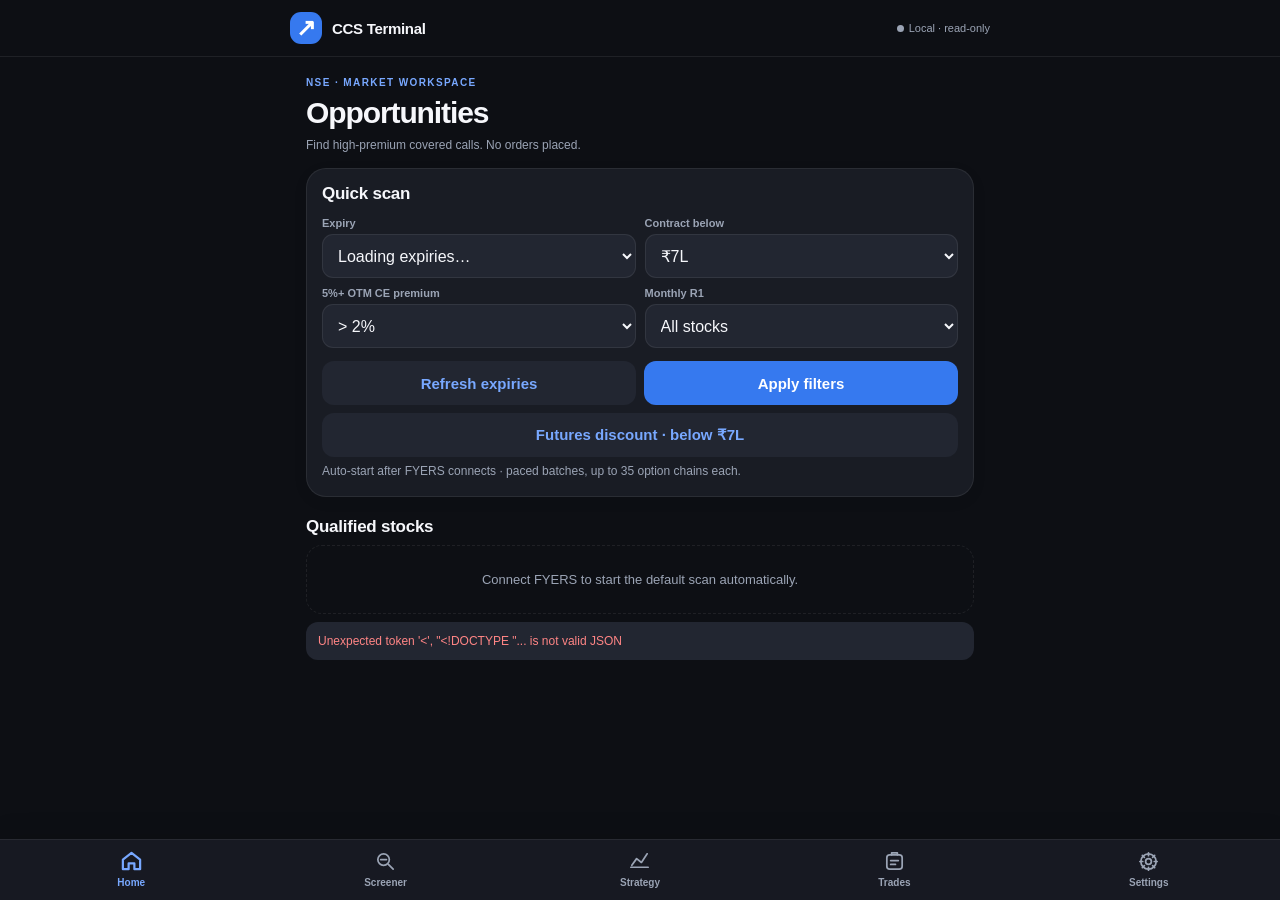
==== dhan_visual/phone/index.html @ 74463a2c "Auto-load default expiry and auto-start/resume foreground scans after FYERS connects" ====
<!doctype html>
<html lang="en"><head><meta charset="utf-8"><meta name="viewport" content="width=device-width,initial-scale=1,viewport-fit=cover"><meta name="theme-color" content="#101116"><meta name="apple-mobile-web-app-capable" content="yes"><meta name="apple-mobile-web-app-status-bar-style" content="black-translucent"><link rel="manifest" href="/manifest.webmanifest"><link rel="icon" href="/icon.svg"><title>CCS Terminal</title>
<style>
:root{color-scheme:dark;--bg:#0d0f14;--surface:#191c24;--sub:#222631;--text:#f6f7fb;--muted:#9ba4b5;--line:#ffffff13;--blue:#78a8ff;--green:#5ee0a7;--red:#ff8585;--nav:#171922;--accent:#3679ef}
:root.light{color-scheme:light;--bg:#f2f4f9;--surface:#fff;--sub:#edf0f6;--text:#172035;--muted:#626d80;--line:#17203516;--blue:#145dcc;--green:#087b4d;--red:#bf3232;--nav:#fff;--accent:#1964da}
*{box-sizing:border-box}body{margin:0;background:var(--bg);color:var(--text);font:15px -apple-system,BlinkMacSystemFont,"Segoe UI",sans-serif;-webkit-font-smoothing:antialiased}button,input,select{font:inherit;color:inherit}button{border:0;cursor:pointer;touch-action:manipulation}button:disabled{opacity:.45;cursor:default}button:focus-visible,input:focus-visible,select:focus-visible{outline:2px solid var(--blue);outline-offset:2px}header{position:sticky;top:0;z-index:4;background:var(--bg);padding:calc(12px + env(safe-area-inset-top)) 18px 12px;border-bottom:1px solid var(--line)}.top{display:flex;align-items:center;justify-content:space-between;gap:8px;max-width:700px;margin:auto}.brand{display:flex;align-items:center;gap:10px;font-weight:750;letter-spacing:-.3px}.logo{width:32px;height:32px;background:var(--accent);border-radius:11px;display:grid;place-items:center;font-size:24px;color:white}.status{font-size:11px;color:var(--muted);display:flex;gap:5px;align-items:center}.dot{width:7px;height:7px;border-radius:50%;background:var(--muted)}.dot.on{background:var(--green)}main{max-width:700px;margin:auto;padding:20px 16px calc(100px + env(safe-area-inset-bottom))}.page[hidden]{display:none}h1{font-size:30px;letter-spacing:-1.1px;margin:0 0 4px;line-height:1.2}h2{font-size:17px;margin:0 0 13px;letter-spacing:-.25px}h3{font-size:15px;margin:0}p{line-height:1.45;margin:6px 0 14px}.muted{color:var(--muted);font-size:12px}.eyebrow{font-size:10px;letter-spacing:1.4px;text-transform:uppercase;color:var(--blue);font-weight:700;margin-bottom:7px}.card{border:1px solid var(--line);background:var(--surface);border-radius:20px;padding:15px;margin:14px 0;box-shadow:0 4px 18px #0000000a}.grid{display:grid;grid-template-columns:repeat(2,minmax(0,1fr));gap:9px}.field{display:flex;flex-direction:column;min-width:0;gap:5px}.field label,.field>span{font-size:11px;color:var(--muted);font-weight:600}input,select{width:100%;min-width:0;min-height:44px;background:var(--sub);border:1px solid var(--line);border-radius:11px;padding:9px 11px;font-size:16px}input[type=checkbox]{width:19px;min-height:19px;accent-color:var(--accent)}.row{display:flex;align-items:center;justify-content:space-between;gap:9px}.toggle{display:flex;align-items:center;gap:7px;font-size:13px}.primary,.secondary,.small{min-height:44px;border-radius:12px;font-weight:650;padding:9px 12px}.primary{background:var(--accent);color:white}.secondary,.small{background:var(--sub);color:var(--blue)}.wide{width:100%}.actions{display:grid;grid-template-columns:1fr 1fr;gap:8px;margin-top:13px}.section{margin:20px 0 8px}.metrics{display:grid;grid-template-columns:repeat(2,minmax(0,1fr));gap:8px;margin-top:10px}.metric{border:1px solid var(--line);background:var(--surface);padding:13px;border-radius:16px;min-width:0}.metric b{display:block;font-size:22px;margin-top:4px;letter-spacing:-.6px;font-variant-numeric:tabular-nums;overflow-wrap:anywhere}.metric span{font-size:11px;color:var(--muted)}.stock{padding:13px;background:var(--surface);border:1px solid var(--line);border-radius:17px;margin:9px 0}.stock a{color:var(--text);text-decoration:none;font-weight:750;font-size:17px}.stock .data{display:grid;grid-template-columns:1fr 1fr 1fr;gap:6px;margin:11px 0}.stock .data span{font-size:10px;color:var(--muted);display:block}.stock .data b{display:block;font-size:14px;overflow-wrap:anywhere;font-variant-numeric:tabular-nums}.pos{color:var(--green)}.neg{color:var(--red)}.empty{padding:26px 13px;text-align:center;border:1px dashed var(--line);border-radius:16px;color:var(--muted);font-size:13px}.notice{padding:12px;border-radius:12px;background:var(--sub);color:var(--muted);font-size:12px;margin:8px 0}.error{color:var(--red)}nav{position:fixed;bottom:0;left:0;right:0;z-index:8;border-top:1px solid var(--line);background:var(--nav);padding:5px 4px calc(5px + env(safe-area-inset-bottom));display:grid;grid-template-columns:repeat(5,minmax(0,1fr));box-shadow:0 -6px 24px #00000018}nav button{background:none;color:var(--muted);display:flex;align-items:center;flex-direction:column;justify-content:center;min-width:0;gap:3px;padding:5px 1px;min-height:49px;font-size:10px;line-height:14px;white-space:nowrap;font-weight:600}nav button svg{width:23px;height:23px;fill:none;stroke:currentColor;stroke-width:1.8;stroke-linejoin:round;stroke-linecap:round}nav button[aria-selected=true]{color:var(--blue)}nav button[aria-selected=true] svg{stroke-width:2.3}.bar{height:5px;border-radius:5px;background:var(--sub);overflow:hidden;margin:10px 0}.bar i{display:block;height:100%;background:var(--accent)}.tablewrap{overflow-x:auto}table{width:100%;border-collapse:collapse;font-size:12px;font-variant-numeric:tabular-nums}td,th{padding:9px 5px;text-align:right;border-bottom:1px solid var(--line);white-space:nowrap}td:first-child,th:first-child{text-align:left}th{color:var(--muted)}canvas{width:100%;height:200px;display:block}details{margin-top:12px}summary{cursor:pointer;color:var(--blue);font-size:13px}a{color:var(--blue)}.busy{position:fixed;top:0;left:0;right:0;height:3px;background:var(--accent);z-index:20;animation:pulse 1s infinite alternate}@keyframes pulse{to{opacity:.25}}@media(prefers-reduced-motion:reduce){.busy{animation:none}}@media(max-width:340px){main{padding-left:12px;padding-right:12px}nav button{font-size:9px}.stock .data b{font-size:12px}}
</style></head><body>
<header><div class="top"><div class="brand"><div class="logo" aria-hidden="true">↗</div>CCS Terminal</div><div class="status"><i class="dot" id="dot"></i><span id="connection">Local · read-only</span></div></div></header>
<div id="busy" hidden class="busy"></div>
<main>
<section class="page" id="home"><div class="eyebrow">NSE · Market workspace</div><h1>Opportunities</h1><p class="muted">Find high-premium covered calls. No orders placed.</p>
<div class="card"><h2>Quick scan</h2><div class="grid"><div class="field"><label for="month">Expiry</label><select id="month"><option value="">Loading expiries…</option></select></div><div class="field"><label for="max">Contract below</label><select id="max"></select></div><div class="field"><label for="min">5%+ OTM CE premium</label><select id="min"></select></div><div class="field"><label for="r1">Monthly R1</label><select id="r1"><option value="all">All stocks</option><option value="above">Above R1 only</option></select></div></div><div class="actions"><button class="secondary" id="months">Refresh expiries</button><button class="primary" id="scan">Apply filters</button></div><button class="secondary wide" id="futures" style="margin-top:8px">Futures discount · below ₹7L</button><p class="muted" style="margin-bottom:0">Auto-start after FYERS connects · paced batches, up to 35 option chains each.</p></div>
<div id="scanStats"></div><div class="row section"><h2 style="margin:0">Qualified stocks</h2><button class="small" id="next" hidden>Pause scan</button></div><div id="scanNote" class="muted"></div><div id="homeRows" class="empty">Connect FYERS to start the default scan automatically.</div><div id="futuresRows"></div></section>
<section class="page" id="screener" hidden><div class="eyebrow">Technical workspace</div><h1>Screener</h1><p class="muted">Uses the existing Home scan. No automatic market requests.</p><div class="card"><div class="grid"><div class="field"><label for="search">Search stock</label><input id="search" placeholder="Symbol"></div><div class="field"><label for="sort">Sort</label><select id="sort"><option value="premium">CE premium ↓</option><option value="contract">Contract ↑</option><option value="symbol">Symbol A–Z</option></select></div></div><div class="row" style="margin-top:12px"><label class="toggle"><input type="checkbox" id="crossed"> R1 crossed today</label><button class="small" id="checkR1">Check first 10</button></div></div><div id="screenRows" class="empty">Start a Home scan first.</div></section>
<section class="page" id="strategy" hidden><div class="eyebrow">Read-only · Option quotes</div><h1>Strategy</h1><p class="muted">Inspect real FYERS prices; calculate hypothetical covered-call plans.</p><div class="card"><h2>Option chain</h2><div class="grid"><div class="field"><label for="symbol">NSE symbol</label><input id="symbol" placeholder="TCS" autocapitalize="characters"></div><div class="field"><label for="chainMonth">Expiry</label><select id="chainMonth"><option value="">Loading expiries…</option></select></div></div><div class="actions"><button class="secondary" id="chainMonths">Load expiries</button><button class="primary" id="chain">Load chain</button></div><div id="chainResult"></div></div><div class="card"><h2>Covered-call accumulation</h2><p class="muted">Hypothetical inputs. Selecting a call quote fills strike and indicative credit only; verify all values.</p><div id="strategyFields" class="grid"></div><button id="calculate" class="primary wide" style="margin-top:14px">Calculate plan</button></div><div id="strategyResult"></div></section>
<section class="page" id="trades" hidden><div class="eyebrow">Manual tracking · Simulation</div><h1>Manage trade</h1><p class="muted">No broker holdings or orders are read or modified.</p><div class="card"><h2>Latest hypothetical plan</h2><div id="tradeResult" class="empty">Calculate a covered-call plan in Strategy first.</div><button class="secondary wide" id="editPlan" style="margin-top:12px">Edit inputs in Strategy</button></div></section>
<section class="page" id="settings" hidden><div class="eyebrow">Local device</div><h1>Settings</h1><div class="card"><h2>Appearance</h2><div class="row"><span>Light appearance</span><label class="toggle"><input type="checkbox" id="theme"> Light</label></div></div><div class="card"><h2>FYERS · non-trading</h2><div id="authStatus" class="notice">Checking local vault…</div><div id="credentials"><div class="field"><label for="appId">App ID</label><input id="appId" autocomplete="off" placeholder="App ID ending -100"></div><div class="field" style="margin-top:9px"><label for="secret">App secret</label><input type="password" id="secret" autocomplete="off"></div></div><div class="field" style="margin-top:9px"><label for="passphrase">Vault passphrase</label><input id="passphrase" type="password" autocomplete="current-password" placeholder="At least 10 characters"></div><button id="unlock" class="primary wide" style="margin-top:10px">Unlock / save credentials</button><div class="actions"><button id="authorize" class="secondary">Authorize FYERS</button><button id="lock" class="secondary">Lock vault</button></div><div id="authLink"></div><div class="field" style="margin-top:10px"><label for="returnUrl">Full FYERS returned URL</label><input id="returnUrl" type="url" autocomplete="off" placeholder="Paste the complete URL"></div><button id="connect" class="primary wide" style="margin-top:10px">Connect FYERS</button><p class="muted">Encrypted local vault. Broker authorization and 2FA still required. Password-manager biometric autofill may be available on supported devices.</p></div><div class="card"><h2>About this build</h2><p class="muted">Phone candidate · no Streamlit toolbar · FYERS only · local server. Install from Chrome's menu if supported. Do not run desktop CCS at the same time.</p></div></section>
<div id="message" role="status" aria-live="polite" class="notice" hidden></div>
</main>
<nav aria-label="Main navigation">
<button data-tab="home" aria-selected="true"><svg viewBox="0 0 24 24"><path d="M3 10 12 3l9 7v10h-6v-6H9v6H3z"/></svg>Home</button>
<button data-tab="screener" aria-selected="false"><svg viewBox="0 0 24 24"><circle cx="10" cy="10" r="6"/><path d="m15 15 5 5M7 10h6"/></svg>Screener</button>
<button data-tab="strategy" aria-selected="false"><svg viewBox="0 0 24 24"><path d="M3 18h18M4 16l5-7 5 4 6-9"/></svg>Strategy</button>
<button data-tab="trades" aria-selected="false"><svg viewBox="0 0 24 24"><rect x="4" y="5" width="16" height="15" rx="3"/><path d="M9 5V3h6v2M8 11h8M8 15h5"/></svg>Trades</button>
<button data-tab="settings" aria-selected="false"><svg viewBox="0 0 24 24"><circle cx="12" cy="12" r="3"/><path d="M12 3v3m0 12v3M3 12h3m12 0h3M5.6 5.6l2.1 2.1m8.6 8.6 2.1 2.1m0-12.8-2.1 2.1m-8.6 8.6-2.1 2.1"/><circle cx="12" cy="12" r="8"/></svg>Settings</button></nav>
<script>
"use strict";
const TOKEN="__CCS_TOKEN__", $=id=>document.getElementById(id), el=(tag,cls,t)=>{let n=document.createElement(tag);if(cls)n.className=cls;if(t!==undefined)n.textContent=t;return n};
let snapshot={rows:[]},auth={},busy=false,active="home",planData=null,lastChain=null,auto=true,timer=null,due=0,waitingStart=null,initialized=false;
const val=id=>$(id).value, num=id=>Number(val(id)), fmt=(v,d=2)=>v===null||v===undefined||v===""?"—":Number.isFinite(Number(v))?Number(v).toLocaleString("en-IN",{maximumFractionDigits:d}):String(v);
const rupee=v=>v===null||v===undefined?"—":"₹"+fmt(v), pct=v=>v===null||v===undefined?"—":fmt(v)+"%";
function message(t,bad=false){let n=$("message");n.hidden=!t;n.textContent=t;n.className="notice"+(bad?" error":"");if(t&&bad)n.scrollIntoView({block:"nearest"});}
async function api(path,data={}){if(busy)throw Error("Another operation is running.");busy=true;$("busy").hidden=false;document.querySelectorAll("button:not(nav button)").forEach(b=>{b.dataset.wasDisabled=b.disabled?"1":"0";b.disabled=true});try{let r=await fetch(path,{method:"POST",headers:{"Content-Type":"application/json","X-CCS-Token":TOKEN},body:JSON.stringify(data)});let j=await r.json();if(!r.ok)throw Error(j.error||"Request failed");return j}finally{busy=false;$("busy").hidden=true;document.querySelectorAll("button[data-was-disabled]").forEach(b=>{b.disabled=b.dataset.wasDisabled==="1";delete b.dataset.wasDisabled})}}
function action(id,fn){$(id).addEventListener("click",async()=>{if(busy)return;message("");try{await fn()}catch(e){message(e.message,true)}})}
function tab(id){active=id;document.querySelectorAll(".page").forEach(p=>p.hidden=p.id!==id);document.querySelectorAll("nav button").forEach(b=>b.setAttribute("aria-selected",String(b.dataset.tab===id)));window.scrollTo(0,0);if(id==="screener")screen();if(id==="strategy"&&planData)draw(planData.curve);if(id==="home")schedule();else cancelTimer()}
document.querySelectorAll("nav button").forEach(b=>b.onclick=()=>tab(b.dataset.tab));
function options(id,items,selected){let n=$(id);n.replaceChildren(...items.map(([v,t])=>{let o=el("option","",t);o.value=v;return o}));if(selected!==undefined)n.value=selected}
options("max",Array.from({length:7},(_,i)=>[i+4,"₹"+(i+4)+"L"]),7);options("min",Array.from({length:7},(_,i)=>[i+2,"> "+(i+2)+"%"]),2);
function setMonths(m,preferred){for(let id of ["month","chainMonth"]){let old=val(id);options(id,m.map(x=>[x,x]),m.includes(old)?old:preferred||m[0])}}
async function getMonths(){let m=await api("/months");setMonths(m.months,m.default)}
action("months",getMonths);action("chainMonths",getMonths);
function metrics(items){let n=el("div","metrics");for(let [name,value] of items){let c=el("div","metric");c.append(el("span","",name),el("b","",value));n.append(c)}return n}
function stockCard(r,technical=false){let s=el("article","stock"),top=el("div","row"),a=el("a","",r.Stock);a.href="https://www.tradingview.com/chart/?symbol="+encodeURIComponent("NSE:"+r.Stock);a.target="_blank";a.rel="noopener noreferrer";top.append(a,el("span","muted",r["> R1"]||"R1 unknown"));s.append(top);let data=el("div","data");for(let [k,v] of [["CMP",rupee(r["CMP (₹)"])],["5%+ CE",pct(r["5%+ OTM CE (%)"])],["ATM straddle",rupee(r["ATM Straddle Total (₹)"])],["Lot",fmt(r["Lot size"],0)],["Contract",rupee(r["Contract size (₹)"])],["Straddle %",pct(r["Straddle (%)"])]]){let box=el("div");box.append(el("span","",k),el("b",k==="5%+ CE"?"pos":"",v));data.append(box)}s.append(data);let d=el("details"),summary=el("summary","","All available fields");d.append(summary);for(let [k,v] of Object.entries(r)){if(k==="Stock")continue;let row=el("div","row muted");row.append(el("span","",k),el("span","",fmt(v)));d.append(row)}s.append(d);let b=el("button","secondary wide","Open strategy");b.onclick=()=>{$("symbol").value=r.Stock;if(snapshot.expiry)$("chainMonth").value=snapshot.expiry;if(r["CMP (₹)"]!=null)$("avg").value=r["CMP (₹)"];if(r["Lot size"]!=null)$("lot").value=r["Lot size"];tab("strategy")};b.style.marginTop="10px";s.append(b);return s}
function rowsInto(id,rows,technical=false){let n=$(id);n.className=rows.length?"":"empty";n.replaceChildren(...rows.map(r=>stockCard(r,technical)));if(!rows.length)n.textContent="No matching stocks in this snapshot."}
function showScan(s){snapshot=s;due=Date.now()+1000*(s.retry_after||0);$("scanStats").replaceChildren(metrics([["Cash quotes",fmt(s.cash,0)],["Chains checked",fmt(s.checked,0)+" / "+fmt(s.total,0)],["Matches",s.rows.length],["Status",s.error?"Stopped":s.pending?"Partial":"Complete"]]));$("scanNote").textContent=(s.asof||"")+" · "+(s.error|| (s.pending?"Partial scan · next batch is paced automatically.":"Scan complete."));$("next").hidden=!s.pending;$("next").textContent=auto?"Pause scan":"Resume scan";rowsInto("homeRows",s.rows);screen();schedule()}
function cancelTimer(){if(timer!==null)clearTimeout(timer);timer=null}
function filters(refresh=false){return {expiry:val("month"),maximum:num("max"),minimum:num("min"),r1:val("r1")==="above",refresh}}
function restoreFilters(f){if(!f)return;for(let [id,v] of [["month",f.expiry],["max",f.maximum],["min",f.minimum],["r1",f.r1?"above":"all"]])$(id).value=v}
async function startScan(f=filters()){cancelTimer();if(!auth.connected)throw Error("Connect FYERS in Settings first. The scan then starts automatically.");$("scanNote").textContent="Loading cash quotes and checking eligible options…";let s=await api("/scan",f);if(s.cooldown){waitingStart=f;due=Date.now()+1000*s.cooldown;$("scanNote").textContent="Waiting for safe FYERS request slot · "+s.cooldown+" seconds.";$("next").hidden=false;$("next").textContent=auto?"Pause scan":"Resume scan";schedule();return}waitingStart=null;showScan(s)}
function schedule(){cancelTimer();if(!auto||!auth.connected||active!=="home"||document.hidden||(!waitingStart&&!snapshot.pending))return;timer=setTimeout(async()=>{if(busy){due=Date.now()+2000;schedule();return}try{if(waitingStart)await startScan(waitingStart);else{if(!auto||active!=="home"||document.hidden)return;$("scanNote").textContent="Checking next option batch…";let s=await api("/next");if(s.expired){await getMonths();await startScan(filters());return}showScan(s)}}catch(e){auto=false;$("next").textContent="Resume scan";message(e.message,true)}},Math.max(1000,due-Date.now()+250))}
document.addEventListener("visibilitychange",()=>document.hidden?cancelTimer():schedule());
action("scan",async()=>{auto=true;waitingStart=null;cancelTimer();$("futuresRows").replaceChildren();if(!val("month"))await getMonths();await startScan(filters(true))});
action("next",async()=>{auto=!auto;$("next").textContent=auto?"Pause scan":"Resume scan";if(!auto){cancelTimer();$("scanNote").textContent="Automatic scan paused."}else schedule()});
async function initializeHome(){cancelTimer();await getMonths();initialized=true;if(!auth.connected)return;let s=await api("/snapshot");if(s.filters){restoreFilters(s.filters);showScan(s)}else await startScan(filters())}
function screenList(){let rows=snapshot.rows.filter(r=>r.Stock.toUpperCase().includes(val("search").toUpperCase())&&(!$("crossed").checked||r["R1 crossed today"]==="Yes"));return rows.sort((a,b)=>val("sort")==="symbol"?a.Stock.localeCompare(b.Stock):val("sort")==="contract"?Number(a["Contract size (₹)"]??Infinity)-Number(b["Contract size (₹)"]??Infinity):Number(b["5%+ OTM CE (%)"]??-Infinity)-Number(a["5%+ OTM CE (%)"]??-Infinity))}
function screen(){rowsInto("screenRows",screenList(),true)}
["search","sort","crossed"].forEach(id=>$(id).addEventListener("input",screen));
action("checkR1",async()=>showScan(await api("/r1",{symbols:screenList().slice(0,10).map(r=>r.Stock)})));
function table(headers,rows){let wrap=el("div","tablewrap"),t=el("table"),head=el("tr");headers.forEach(h=>head.append(el("th","",h)));t.append(head);for(let row of rows){let tr=el("tr");row.forEach(v=>{let td=el("td");if(v instanceof Node)td.append(v);else td.textContent=v;tr.append(td)});t.append(tr)}wrap.append(t);return wrap}
action("futures",async()=>{let s=await api("/futures",{expiry:val("month")}),n=$("futuresRows");n.replaceChildren(el("h2","section","Futures discount / premium"),el("p","muted",s.asof+" · cash quotes "+s.cash+"/"+s.total));let keys=Object.keys(s.rows[0]||{});n.append(table(keys,s.rows.map(r=>keys.map(k=>fmt(r[k])))))});
const fields=[["avg","Manual average ₹",1000],["shares","Shares owned",100],["strike","Call strike ₹",1200],["lot","Short call units",500],["credit","Total call credit ₹",10000],["batches","Future buy batches",3],["tick","Stock tick ₹",0.05],["fees","Expiry costs ₹",0],["spot","Current stock bid ₹",1100],["ask","Call buyback ask ₹",18],["done","Completed batches",0],["exit_fees","Closeout costs ₹",0]];
for(let [id,label,value] of fields){let n=el("div","field"),l=el("label","",label),i=el("input");l.htmlFor=id;i.id=id;i.type="number";i.step=["shares","lot","batches","done"].includes(id)?"1":"any";i.value=value;n.append(l,i);$("strategyFields").append(n)}
action("chain",async()=>{let symbol=val("symbol").trim().toUpperCase();let s=await api("/chain",{symbol,expiry:val("chainMonth")});lastChain=s;let n=$("chainResult");n.replaceChildren(metrics(Object.entries(s.quotes).map(([k,v])=>[k,rupee(v.price??v.last??v.ltp)])),el("p","muted",s.asof+" · FYERS quotes · tap a CE to use indicative credit"));$("lot").value=s.lot;let rows=s.rows.sort((a,b)=>Number(a.strike)-Number(b.strike)||a.kind.localeCompare(b.kind));n.append(table(["Strike","Type","LTP","Bid","Ask",""],rows.map(r=>{let b=el("button","small","Use");b.disabled=r.kind!=="CE"||r.ltp==null;b.onclick=()=>{$("strike").value=r.strike;$("credit").value=(Number(r.ltp)*Number(val("lot"))).toFixed(2);$("strategyFields").scrollIntoView({block:"start"})};return [fmt(r.strike),r.kind,fmt(r.ltp),fmt(r.bid),fmt(r.ask),b]})))});
function draw(curve){let c=$("payoff");if(!c||c.clientWidth===0)return;let w=c.clientWidth,h=200,ratio=window.devicePixelRatio||1;c.width=w*ratio;c.height=h*ratio;let ctx=c.getContext("2d");ctx.scale(ratio,ratio);let lo=Math.min(0,...curve.flatMap(p=>p.slice(1))),hi=Math.max(0,...curve.flatMap(p=>p.slice(1))),span=hi-lo||1;let x=i=>12+i*(w-24)/(curve.length-1),y=v=>10+(hi-v)*(h-34)/span;ctx.strokeStyle="#888";ctx.beginPath();ctx.moveTo(10,y(0));ctx.lineTo(w-10,y(0));ctx.stroke();for(let [j,col] of [[1,"#6a9eff"],[2,"#36b988"]]){ctx.strokeStyle=col;ctx.lineWidth=2.5;ctx.beginPath();curve.forEach((p,i)=>i?ctx.lineTo(x(i),y(p[j])):ctx.moveTo(x(i),y(p[j])));ctx.stroke()}ctx.fillStyle=getComputedStyle(document.documentElement).getPropertyValue("--muted");ctx.font="11px sans-serif";ctx.fillText(rupee(curve[0][0]),12,h-4);let t=rupee(curve.at(-1)[0]);ctx.fillText(t,w-ctx.measureText(t).width-12,h-4)}
action("calculate",async()=>{let data=Object.fromEntries(fields.map(([id])=>[id,num(id)]));let s=await api("/strategy",data);planData=s;let n=$("strategyResult");n.replaceChildren(metrics([["Current closeout · demo",rupee(s.closeout)],["Conditional expiry payoff",rupee(s.plan.projected_profit_at_strike)],["50% advisory",rupee(s.plan.profit_target)],["Uncovered units",fmt(s.uncovered,0)]]));let c=el("div","card"),chart=el("canvas");chart.id="payoff";c.append(el("h2","","Expiry payoff"),el("p","muted","Blue: owned now · Green: conditional full coverage"),chart,el("p","muted","Partial coverage can create large losses as the underlying rises."));n.append(c);let stages=el("div","card");stages.append(el("h2","","Buy stages · hypothetical"),table(["Batch","Trigger","Shares"],s.plan.stages.map(r=>[r.index,rupee(r.trigger),r.shares])));n.append(stages);$("tradeResult").className="";$("tradeResult").replaceChildren(metrics([["Owned units",s.owned],["Uncovered units",s.uncovered],["Closeout · demo",rupee(s.closeout)],["50% advisory",rupee(s.plan.profit_target)]]),el("p","muted","Advisory only. No orders sent."));draw(s.curve)});
$("editPlan").onclick=()=>tab("strategy");window.addEventListener("resize",()=>{if(planData)draw(planData.curve)});
function showAuth(a){auth=a;$("dot").classList.toggle("on",a.connected);$("connection").textContent=a.connected?"FYERS connected":"Local · read-only";$("authStatus").textContent=a.connected?"Connected · expires "+a.expires:a.unlocked?"Vault unlocked · authorize FYERS":a.saved?"Saved credentials · unlock vault":"Create encrypted vault once";$("credentials").hidden=a.saved;$("unlock").textContent=a.saved?"Unlock saved credentials":"Save encrypted credentials";$("authorize").disabled=!a.unlocked;$("connect").disabled=!a.unlocked;$("lock").disabled=!a.unlocked}
function clearViews(){cancelTimer();waitingStart=null;snapshot={rows:[]};$("scanStats").replaceChildren();$("scanNote").textContent="";$("next").hidden=true;rowsInto("homeRows",[]);$("homeRows").textContent="Connect FYERS to start the default scan automatically.";screen();$("chainResult").replaceChildren();$("futuresRows").replaceChildren();$("authLink").replaceChildren()}
action("unlock",async()=>{let passphrase=val("passphrase");try{showAuth(await api(auth.saved?"/unlock":"/setup",{passphrase,app_id:val("appId"),secret:val("secret")}));clearViews();if(auth.connected){auto=true;tab("home");await initializeHome()}}finally{$("passphrase").value="";$("secret").value=""}});
action("authorize",async()=>{let s=await api("/authorize"),a=el("a","primary wide","Open secure FYERS login");a.href=s.url;a.target="_blank";a.rel="noopener noreferrer";a.style.display="block";a.style.textAlign="center";a.style.marginTop="10px";$("authLink").replaceChildren(a)});
action("connect",async()=>{try{showAuth(await api("/connect",{url:val("returnUrl")}));clearViews();if(auth.connected){auto=true;tab("home");await initializeHome()}}finally{$("returnUrl").value=""}});
action("lock",async()=>{showAuth(await api("/lock"));clearViews()});
function theme(light){document.documentElement.classList.toggle("light",light);$("theme").checked=light;document.querySelector('meta[name="theme-color"]').content=light?"#f2f4f9":"#101116";try{localStorage.setItem("ccs-phone-light",light?"1":"0")}catch(e){}if(planData)draw(planData.curve)}
try{theme(localStorage.getItem("ccs-phone-light")==="1")}catch(e){}$("theme").onchange=()=>theme($("theme").checked);
api("/status").then(async a=>{showAuth(a);await initializeHome()}).catch(e=>message(e.message,true));
if("serviceWorker" in navigator)navigator.serviceWorker.register("/sw.js").catch(()=>{});
</script></body></html>
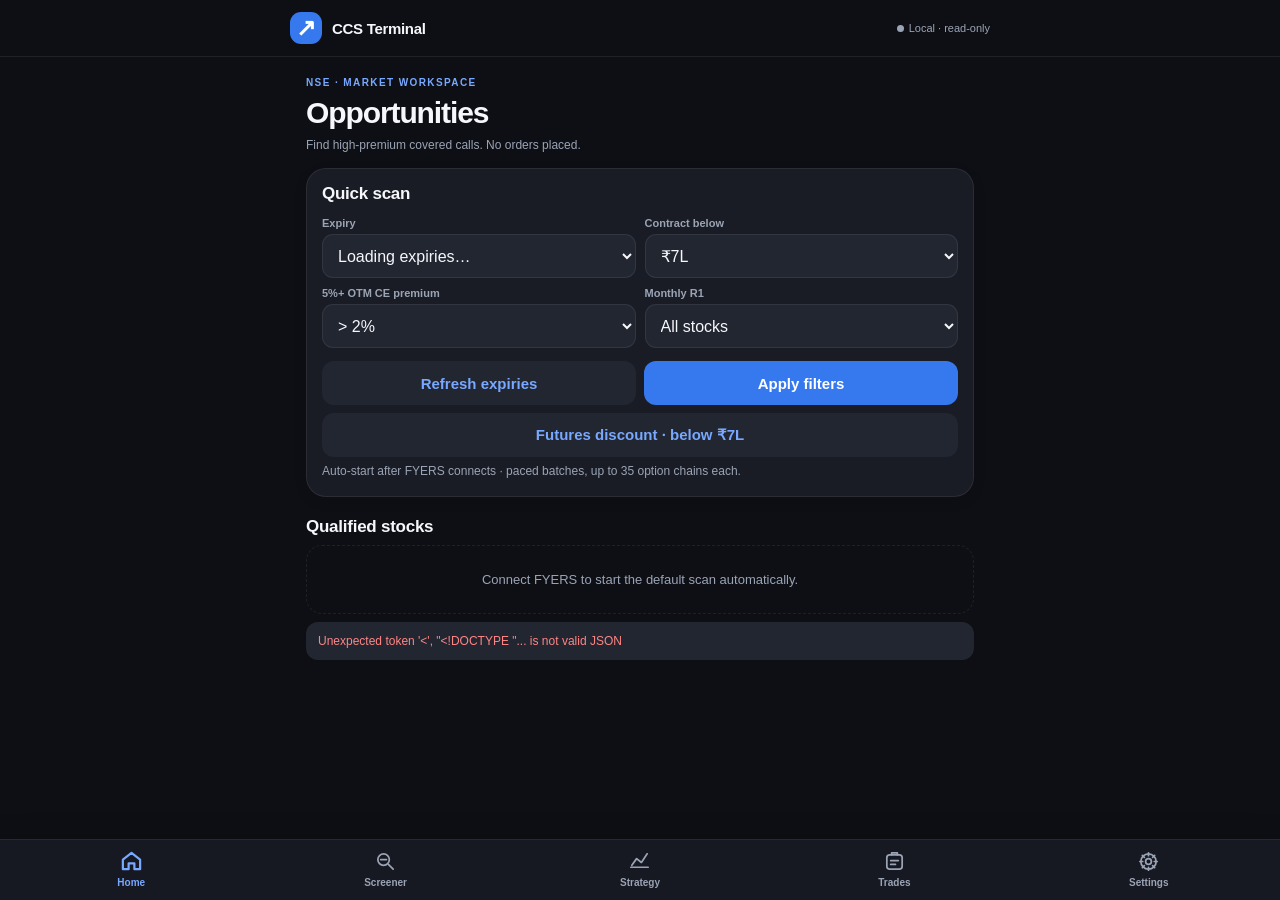
==== commit 8cb4ba1d: "Build glass-style Smart Suggestions with configurable bullish criteria and premium ranking" ====
--- a/dhan_visual/phone/index.html
+++ b/dhan_visual/phone/index.html
@@ -4,17 +4,17 @@
 :root{color-scheme:dark;--bg:#0d0f14;--surface:#191c24;--sub:#222631;--text:#f6f7fb;--muted:#9ba4b5;--line:#ffffff13;--blue:#78a8ff;--green:#5ee0a7;--red:#ff8585;--nav:#171922;--accent:#3679ef}
 :root.light{color-scheme:light;--bg:#f2f4f9;--surface:#fff;--sub:#edf0f6;--text:#172035;--muted:#626d80;--line:#17203516;--blue:#145dcc;--green:#087b4d;--red:#bf3232;--nav:#fff;--accent:#1964da}
 *{box-sizing:border-box}body{margin:0;background:var(--bg);color:var(--text);font:15px -apple-system,BlinkMacSystemFont,"Segoe UI",sans-serif;-webkit-font-smoothing:antialiased}button,input,select{font:inherit;color:inherit}button{border:0;cursor:pointer;touch-action:manipulation}button:disabled{opacity:.45;cursor:default}button:focus-visible,input:focus-visible,select:focus-visible{outline:2px solid var(--blue);outline-offset:2px}header{position:sticky;top:0;z-index:4;background:var(--bg);padding:calc(12px + env(safe-area-inset-top)) 18px 12px;border-bottom:1px solid var(--line)}.top{display:flex;align-items:center;justify-content:space-between;gap:8px;max-width:700px;margin:auto}.brand{display:flex;align-items:center;gap:10px;font-weight:750;letter-spacing:-.3px}.logo{width:32px;height:32px;background:var(--accent);border-radius:11px;display:grid;place-items:center;font-size:24px;color:white}.status{font-size:11px;color:var(--muted);display:flex;gap:5px;align-items:center}.dot{width:7px;height:7px;border-radius:50%;background:var(--muted)}.dot.on{background:var(--green)}main{max-width:700px;margin:auto;padding:20px 16px calc(100px + env(safe-area-inset-bottom))}.page[hidden]{display:none}h1{font-size:30px;letter-spacing:-1.1px;margin:0 0 4px;line-height:1.2}h2{font-size:17px;margin:0 0 13px;letter-spacing:-.25px}h3{font-size:15px;margin:0}p{line-height:1.45;margin:6px 0 14px}.muted{color:var(--muted);font-size:12px}.eyebrow{font-size:10px;letter-spacing:1.4px;text-transform:uppercase;color:var(--blue);font-weight:700;margin-bottom:7px}.card{border:1px solid var(--line);background:var(--surface);border-radius:20px;padding:15px;margin:14px 0;box-shadow:0 4px 18px #0000000a}.grid{display:grid;grid-template-columns:repeat(2,minmax(0,1fr));gap:9px}.field{display:flex;flex-direction:column;min-width:0;gap:5px}.field label,.field>span{font-size:11px;color:var(--muted);font-weight:600}input,select{width:100%;min-width:0;min-height:44px;background:var(--sub);border:1px solid var(--line);border-radius:11px;padding:9px 11px;font-size:16px}input[type=checkbox]{width:19px;min-height:19px;accent-color:var(--accent)}.row{display:flex;align-items:center;justify-content:space-between;gap:9px}.toggle{display:flex;align-items:center;gap:7px;font-size:13px}.primary,.secondary,.small{min-height:44px;border-radius:12px;font-weight:650;padding:9px 12px}.primary{background:var(--accent);color:white}.secondary,.small{background:var(--sub);color:var(--blue)}.wide{width:100%}.actions{display:grid;grid-template-columns:1fr 1fr;gap:8px;margin-top:13px}.section{margin:20px 0 8px}.metrics{display:grid;grid-template-columns:repeat(2,minmax(0,1fr));gap:8px;margin-top:10px}.metric{border:1px solid var(--line);background:var(--surface);padding:13px;border-radius:16px;min-width:0}.metric b{display:block;font-size:22px;margin-top:4px;letter-spacing:-.6px;font-variant-numeric:tabular-nums;overflow-wrap:anywhere}.metric span{font-size:11px;color:var(--muted)}.stock{padding:13px;background:var(--surface);border:1px solid var(--line);border-radius:17px;margin:9px 0}.stock a{color:var(--text);text-decoration:none;font-weight:750;font-size:17px}.stock .data{display:grid;grid-template-columns:1fr 1fr 1fr;gap:6px;margin:11px 0}.stock .data span{font-size:10px;color:var(--muted);display:block}.stock .data b{display:block;font-size:14px;overflow-wrap:anywhere;font-variant-numeric:tabular-nums}.pos{color:var(--green)}.neg{color:var(--red)}.empty{padding:26px 13px;text-align:center;border:1px dashed var(--line);border-radius:16px;color:var(--muted);font-size:13px}.notice{padding:12px;border-radius:12px;background:var(--sub);color:var(--muted);font-size:12px;margin:8px 0}.error{color:var(--red)}nav{position:fixed;bottom:0;left:0;right:0;z-index:8;border-top:1px solid var(--line);background:var(--nav);padding:5px 4px calc(5px + env(safe-area-inset-bottom));display:grid;grid-template-columns:repeat(5,minmax(0,1fr));box-shadow:0 -6px 24px #00000018}nav button{background:none;color:var(--muted);display:flex;align-items:center;flex-direction:column;justify-content:center;min-width:0;gap:3px;padding:5px 1px;min-height:49px;font-size:10px;line-height:14px;white-space:nowrap;font-weight:600}nav button svg{width:23px;height:23px;fill:none;stroke:currentColor;stroke-width:1.8;stroke-linejoin:round;stroke-linecap:round}nav button[aria-selected=true]{color:var(--blue)}nav button[aria-selected=true] svg{stroke-width:2.3}.bar{height:5px;border-radius:5px;background:var(--sub);overflow:hidden;margin:10px 0}.bar i{display:block;height:100%;background:var(--accent)}.tablewrap{overflow-x:auto}table{width:100%;border-collapse:collapse;font-size:12px;font-variant-numeric:tabular-nums}td,th{padding:9px 5px;text-align:right;border-bottom:1px solid var(--line);white-space:nowrap}td:first-child,th:first-child{text-align:left}th{color:var(--muted)}canvas{width:100%;height:200px;display:block}details{margin-top:12px}summary{cursor:pointer;color:var(--blue);font-size:13px}a{color:var(--blue)}.busy{position:fixed;top:0;left:0;right:0;height:3px;background:var(--accent);z-index:20;animation:pulse 1s infinite alternate}@keyframes pulse{to{opacity:.25}}@media(prefers-reduced-motion:reduce){.busy{animation:none}}@media(max-width:340px){main{padding-left:12px;padding-right:12px}nav button{font-size:9px}.stock .data b{font-size:12px}}
-</style></head><body>
+.smart-shell{position:relative;isolation:isolate;overflow:hidden;padding:16px;margin:16px 0 20px;border:1px solid rgba(103,166,255,.27);border-radius:23px;background:linear-gradient(145deg,rgba(64,112,193,.17),rgba(110,77,183,.11) 55%,rgba(25,153,137,.08));box-shadow:0 12px 32px rgba(0,0,0,.12),inset 0 1px 0 rgba(140,185,255,.12);backdrop-filter:blur(18px)}.smart-shell::before{content:"";position:absolute;z-index:-1;inset:-50px -30px auto auto;width:180px;height:160px;background:radial-gradient(ellipse,rgba(76,153,255,.19),transparent 70%);pointer-events:none}.smart-shell h2{margin:3px 0 5px;font-size:21px;letter-spacing:-.5px}.smart-kicker{font-size:10px;letter-spacing:1.6px;font-weight:750;color:var(--blue);text-transform:uppercase}.smart-controls{display:grid;grid-template-columns:repeat(2,minmax(0,1fr));gap:7px;margin:12px 0}.smart-choice{display:flex;align-items:center;gap:7px;font-size:12px;font-weight:650;padding:8px 9px;min-height:40px;border:1px solid var(--line);border-radius:12px;background:var(--surface);cursor:pointer;min-width:0}.smart-choice input{width:18px;min-height:18px;flex:none}.smart-list{display:grid;gap:9px;margin-top:12px}.smart-card{background:var(--surface);border:1px solid var(--line);border-radius:16px;padding:12px}.smart-card.leading{border-color:rgba(91,157,255,.65);box-shadow:0 0 20px rgba(58,119,234,.13)}.smart-head{display:flex;align-items:center;gap:9px}.smart-rank{display:grid;place-items:center;min-width:29px;height:29px;border-radius:9px;background:var(--sub);font-size:12px;font-weight:750;color:var(--blue)}.smart-name{flex:1;min-width:0}.smart-name strong{font-size:16px;overflow-wrap:anywhere}.smart-score{font-weight:750;font-size:19px;color:var(--blue);white-space:nowrap}.smart-checks{display:grid;grid-template-columns:repeat(4,minmax(0,1fr));gap:5px;margin:10px 0}.smart-chip{border-radius:8px;padding:6px 2px;text-align:center;background:var(--sub);font-size:10px;color:var(--muted);white-space:nowrap}.smart-chip.yes{color:var(--green);background:rgba(35,170,119,.10);border:1px solid rgba(35,170,119,.20)}.smart-chip.unknown{border:1px dashed var(--line)}.smart-chip.no{border:1px solid var(--line)}.smart-premium{font-size:21px;font-weight:750;letter-spacing:-.5px;color:var(--green)}.smart-meter{height:4px;background:var(--sub);border-radius:5px;overflow:hidden;margin:9px 0}.smart-meter span{height:100%;display:block;background:linear-gradient(90deg,#3679ef,#43d3a8);border-radius:5px}.smart-caption{font-size:11px;color:var(--muted);line-height:1.4}.smart-card .secondary{min-height:38px;font-size:12px}.smart-footer{margin-top:12px}.smart-note{font-size:12px;color:var(--muted);line-height:1.4;margin:8px 0}.smart-card .warning-text{color:var(--muted);font-size:11px;margin:5px 0}.smart-zero{border-style:dashed}.smart-premium-line{display:flex;align-items:center;justify-content:space-between;gap:8px}.smart-premium-line>div{min-width:0}.smart-shell[hidden]{display:none}</style></head><body>
 <header><div class="top"><div class="brand"><div class="logo" aria-hidden="true">↗</div>CCS Terminal</div><div class="status"><i class="dot" id="dot"></i><span id="connection">Local · read-only</span></div></div></header>
 <div id="busy" hidden class="busy"></div>
 <main>
 <section class="page" id="home"><div class="eyebrow">NSE · Market workspace</div><h1>Opportunities</h1><p class="muted">Find high-premium covered calls. No orders placed.</p>
 <div class="card"><h2>Quick scan</h2><div class="grid"><div class="field"><label for="month">Expiry</label><select id="month"><option value="">Loading expiries…</option></select></div><div class="field"><label for="max">Contract below</label><select id="max"></select></div><div class="field"><label for="min">5%+ OTM CE premium</label><select id="min"></select></div><div class="field"><label for="r1">Monthly R1</label><select id="r1"><option value="all">All stocks</option><option value="above">Above R1 only</option></select></div></div><div class="actions"><button class="secondary" id="months">Refresh expiries</button><button class="primary" id="scan">Apply filters</button></div><button class="secondary wide" id="futures" style="margin-top:8px">Futures discount · below ₹7L</button><p class="muted" style="margin-bottom:0">Auto-start after FYERS connects · paced batches, up to 35 option chains each.</p></div>
-<div id="scanStats"></div><div class="row section"><h2 style="margin:0">Qualified stocks</h2><button class="small" id="next" hidden>Pause scan</button></div><div id="scanNote" class="muted"></div><div id="homeRows" class="empty">Connect FYERS to start the default scan automatically.</div><div id="futuresRows"></div></section>
+<div id="quickUnlock" class="card" hidden><h2>Unlock CCS</h2><button id="homeDeviceUnlock" class="primary wide">Unlock with fingerprint / device</button><button id="homePassword" class="secondary wide" style="margin-top:8px">Use Settings instead</button></div><div id="scanStats"></div><section id="smartPanel" class="smart-shell" aria-label="Smart Suggestions" hidden><div class="smart-kicker">✦ Trend intelligence</div><h2>Smart Suggestions</h2><p class="smart-caption">Bullish alignment first. 5%+ OTM CE premium breaks ties.</p><div class="smart-controls"><label class="smart-choice"><input type="checkbox" data-smart="ema200" checked> Above EMA 200</label><label class="smart-choice"><input type="checkbox" data-smart="ema50" checked> Above EMA 50</label><label class="smart-choice"><input type="checkbox" data-smart="ema20" checked> Above EMA 20</label><label class="smart-choice"><input type="checkbox" data-smart="monthly_r1" checked> Above monthly R1</label></div><div id="smartStatus" class="smart-note" role="status"></div><div id="smartRows" class="smart-list"></div><button id="smartMore" class="secondary wide smart-footer" hidden>Show more</button><p class="smart-caption" style="margin-bottom:0">Snapshot-based shortlist, not a buy signal. A higher call premium may reflect greater volatility or risk; it is not a guaranteed return.</p></section><div class="row section"><h2 style="margin:0">Qualified stocks</h2><button class="small" id="next" hidden>Pause scan</button></div><div id="scanNote" class="muted"></div><div id="homeRows" class="empty">Connect FYERS to start the default scan automatically.</div><div id="futuresRows"></div></section>
 <section class="page" id="screener" hidden><div class="eyebrow">Technical workspace</div><h1>Screener</h1><p class="muted">Uses the existing Home scan. No automatic market requests.</p><div class="card"><div class="grid"><div class="field"><label for="search">Search stock</label><input id="search" placeholder="Symbol"></div><div class="field"><label for="sort">Sort</label><select id="sort"><option value="premium">CE premium ↓</option><option value="contract">Contract ↑</option><option value="symbol">Symbol A–Z</option></select></div></div><div class="row" style="margin-top:12px"><label class="toggle"><input type="checkbox" id="crossed"> R1 crossed today</label><button class="small" id="checkR1">Check first 10</button></div></div><div id="screenRows" class="empty">Start a Home scan first.</div></section>
 <section class="page" id="strategy" hidden><div class="eyebrow">Read-only · Option quotes</div><h1>Strategy</h1><p class="muted">Inspect real FYERS prices; calculate hypothetical covered-call plans.</p><div class="card"><h2>Option chain</h2><div class="grid"><div class="field"><label for="symbol">NSE symbol</label><input id="symbol" placeholder="TCS" autocapitalize="characters"></div><div class="field"><label for="chainMonth">Expiry</label><select id="chainMonth"><option value="">Loading expiries…</option></select></div></div><div class="actions"><button class="secondary" id="chainMonths">Load expiries</button><button class="primary" id="chain">Load chain</button></div><div id="chainResult"></div></div><div class="card"><h2>Covered-call accumulation</h2><p class="muted">Hypothetical inputs. Selecting a call quote fills strike and indicative credit only; verify all values.</p><div id="strategyFields" class="grid"></div><button id="calculate" class="primary wide" style="margin-top:14px">Calculate plan</button></div><div id="strategyResult"></div></section>
 <section class="page" id="trades" hidden><div class="eyebrow">Manual tracking · Simulation</div><h1>Manage trade</h1><p class="muted">No broker holdings or orders are read or modified.</p><div class="card"><h2>Latest hypothetical plan</h2><div id="tradeResult" class="empty">Calculate a covered-call plan in Strategy first.</div><button class="secondary wide" id="editPlan" style="margin-top:12px">Edit inputs in Strategy</button></div></section>
-<section class="page" id="settings" hidden><div class="eyebrow">Local device</div><h1>Settings</h1><div class="card"><h2>Appearance</h2><div class="row"><span>Light appearance</span><label class="toggle"><input type="checkbox" id="theme"> Light</label></div></div><div class="card"><h2>FYERS · non-trading</h2><div id="authStatus" class="notice">Checking local vault…</div><div id="credentials"><div class="field"><label for="appId">App ID</label><input id="appId" autocomplete="off" placeholder="App ID ending -100"></div><div class="field" style="margin-top:9px"><label for="secret">App secret</label><input type="password" id="secret" autocomplete="off"></div></div><div class="field" style="margin-top:9px"><label for="passphrase">Vault passphrase</label><input id="passphrase" type="password" autocomplete="current-password" placeholder="At least 10 characters"></div><button id="unlock" class="primary wide" style="margin-top:10px">Unlock / save credentials</button><div class="actions"><button id="authorize" class="secondary">Authorize FYERS</button><button id="lock" class="secondary">Lock vault</button></div><div id="authLink"></div><div class="field" style="margin-top:10px"><label for="returnUrl">Full FYERS returned URL</label><input id="returnUrl" type="url" autocomplete="off" placeholder="Paste the complete URL"></div><button id="connect" class="primary wide" style="margin-top:10px">Connect FYERS</button><p class="muted">Encrypted local vault. Broker authorization and 2FA still required. Password-manager biometric autofill may be available on supported devices.</p></div><div class="card"><h2>About this build</h2><p class="muted">Phone candidate · no Streamlit toolbar · FYERS only · local server. Install from Chrome's menu if supported. Do not run desktop CCS at the same time.</p></div></section>
+<section class="page" id="settings" hidden><div class="eyebrow">Local device</div><h1>Settings</h1><div class="card"><h2>Appearance</h2><div class="row"><span>Light appearance</span><label class="toggle"><input type="checkbox" id="theme"> Light</label></div></div><div class="card"><h2>FYERS · non-trading</h2><div id="authStatus" class="notice">Checking local vault…</div><div id="credentials"><div class="field"><label for="appId">App ID</label><input id="appId" autocomplete="off" placeholder="App ID ending -100"></div><div class="field" style="margin-top:9px"><label for="secret">App secret</label><input type="password" id="secret" autocomplete="off"></div></div><div id="devicePanel" hidden><button id="deviceUnlock" class="primary wide">Unlock with fingerprint / device</button><button id="deviceForget" class="secondary wide" style="margin-top:8px">Remove saved device unlock</button><button id="passwordFallback" class="secondary wide" style="margin-top:8px">Use vault password instead</button></div><div id="passwordPanel"><div class="field" style="margin-top:9px"><label for="passphrase">Vault password · one-time setup or recovery</label><input id="passphrase" type="password" autocomplete="current-password" placeholder="Existing vault password"></div><button id="unlock" class="primary wide" style="margin-top:10px">Unlock / save credentials</button><button id="deviceEnroll" class="secondary wide" style="margin-top:8px" hidden>Enable fingerprint / device unlock</button><p id="deviceHint" class="muted"></p></div><div class="actions"><button id="authorize" class="secondary">Authorize FYERS</button><button id="lock" class="secondary">Lock vault</button></div><div id="authLink"></div><div class="field" style="margin-top:10px"><label for="returnUrl">Full FYERS returned URL</label><input id="returnUrl" type="url" autocomplete="off" placeholder="Paste the complete URL"></div><button id="connect" class="primary wide" style="margin-top:10px">Connect FYERS</button><p class="muted">Encrypted local vault. Device unlock uses a supported passkey authenticator; Android may request fingerprint, face or screen-lock PIN. FYERS authorization and 2FA still required.</p></div><div class="card"><h2>About this build</h2><p class="muted">Phone candidate · no Streamlit toolbar · FYERS only · local server. Install from Chrome's menu if supported. Do not run desktop CCS at the same time.</p></div></section>
 <div id="message" role="status" aria-live="polite" class="notice" hidden></div>
 </main>
 <nav aria-label="Main navigation">
@@ -23,15 +23,16 @@
 <button data-tab="strategy" aria-selected="false"><svg viewBox="0 0 24 24"><path d="M3 18h18M4 16l5-7 5 4 6-9"/></svg>Strategy</button>
 <button data-tab="trades" aria-selected="false"><svg viewBox="0 0 24 24"><rect x="4" y="5" width="16" height="15" rx="3"/><path d="M9 5V3h6v2M8 11h8M8 15h5"/></svg>Trades</button>
 <button data-tab="settings" aria-selected="false"><svg viewBox="0 0 24 24"><circle cx="12" cy="12" r="3"/><path d="M12 3v3m0 12v3M3 12h3m12 0h3M5.6 5.6l2.1 2.1m8.6 8.6 2.1 2.1m0-12.8-2.1 2.1m-8.6 8.6-2.1 2.1"/><circle cx="12" cy="12" r="8"/></svg>Settings</button></nav>
+<script src="/smart.js"></script>
 <script>
 "use strict";
 const TOKEN="__CCS_TOKEN__", $=id=>document.getElementById(id), el=(tag,cls,t)=>{let n=document.createElement(tag);if(cls)n.className=cls;if(t!==undefined)n.textContent=t;return n};
-let snapshot={rows:[]},auth={},busy=false,active="home",planData=null,lastChain=null,auto=true,timer=null,due=0,waitingStart=null,initialized=false;
+let snapshot={rows:[]},auth={},busy=false,active="home",planData=null,lastChain=null,auto=true,timer=null,due=0,waitingStart=null,initialized=false,deviceBusy=false;
 const val=id=>$(id).value, num=id=>Number(val(id)), fmt=(v,d=2)=>v===null||v===undefined||v===""?"—":Number.isFinite(Number(v))?Number(v).toLocaleString("en-IN",{maximumFractionDigits:d}):String(v);
 const rupee=v=>v===null||v===undefined?"—":"₹"+fmt(v), pct=v=>v===null||v===undefined?"—":fmt(v)+"%";
 function message(t,bad=false){let n=$("message");n.hidden=!t;n.textContent=t;n.className="notice"+(bad?" error":"");if(t&&bad)n.scrollIntoView({block:"nearest"});}
 async function api(path,data={}){if(busy)throw Error("Another operation is running.");busy=true;$("busy").hidden=false;document.querySelectorAll("button:not(nav button)").forEach(b=>{b.dataset.wasDisabled=b.disabled?"1":"0";b.disabled=true});try{let r=await fetch(path,{method:"POST",headers:{"Content-Type":"application/json","X-CCS-Token":TOKEN},body:JSON.stringify(data)});let j=await r.json();if(!r.ok)throw Error(j.error||"Request failed");return j}finally{busy=false;$("busy").hidden=true;document.querySelectorAll("button[data-was-disabled]").forEach(b=>{b.disabled=b.dataset.wasDisabled==="1";delete b.dataset.wasDisabled})}}
-function action(id,fn){$(id).addEventListener("click",async()=>{if(busy)return;message("");try{await fn()}catch(e){message(e.message,true)}})}
+function action(id,fn){$(id).addEventListener("click",async()=>{if(busy||deviceBusy)return;message("");try{await fn()}catch(e){message(e.message,true)}})}
 function tab(id){active=id;document.querySelectorAll(".page").forEach(p=>p.hidden=p.id!==id);document.querySelectorAll("nav button").forEach(b=>b.setAttribute("aria-selected",String(b.dataset.tab===id)));window.scrollTo(0,0);if(id==="screener")screen();if(id==="strategy"&&planData)draw(planData.curve);if(id==="home")schedule();else cancelTimer()}
 document.querySelectorAll("nav button").forEach(b=>b.onclick=()=>tab(b.dataset.tab));
 function options(id,items,selected){let n=$(id);n.replaceChildren(...items.map(([v,t])=>{let o=el("option","",t);o.value=v;return o}));if(selected!==undefined)n.value=selected}
@@ -40,14 +41,22 @@
 async function getMonths(){let m=await api("/months");setMonths(m.months,m.default)}
 action("months",getMonths);action("chainMonths",getMonths);
 function metrics(items){let n=el("div","metrics");for(let [name,value] of items){let c=el("div","metric");c.append(el("span","",name),el("b","",value));n.append(c)}return n}
-function stockCard(r,technical=false){let s=el("article","stock"),top=el("div","row"),a=el("a","",r.Stock);a.href="https://www.tradingview.com/chart/?symbol="+encodeURIComponent("NSE:"+r.Stock);a.target="_blank";a.rel="noopener noreferrer";top.append(a,el("span","muted",r["> R1"]||"R1 unknown"));s.append(top);let data=el("div","data");for(let [k,v] of [["CMP",rupee(r["CMP (₹)"])],["5%+ CE",pct(r["5%+ OTM CE (%)"])],["ATM straddle",rupee(r["ATM Straddle Total (₹)"])],["Lot",fmt(r["Lot size"],0)],["Contract",rupee(r["Contract size (₹)"])],["Straddle %",pct(r["Straddle (%)"])]]){let box=el("div");box.append(el("span","",k),el("b",k==="5%+ CE"?"pos":"",v));data.append(box)}s.append(data);let d=el("details"),summary=el("summary","","All available fields");d.append(summary);for(let [k,v] of Object.entries(r)){if(k==="Stock")continue;let row=el("div","row muted");row.append(el("span","",k),el("span","",fmt(v)));d.append(row)}s.append(d);let b=el("button","secondary wide","Open strategy");b.onclick=()=>{$("symbol").value=r.Stock;if(snapshot.expiry)$("chainMonth").value=snapshot.expiry;if(r["CMP (₹)"]!=null)$("avg").value=r["CMP (₹)"];if(r["Lot size"]!=null)$("lot").value=r["Lot size"];tab("strategy")};b.style.marginTop="10px";s.append(b);return s}
+function stockCard(r,technical=false){let s=el("article","stock"),top=el("div","row"),a=el("a","",r.Stock);a.href="https://www.tradingview.com/chart/?symbol="+encodeURIComponent("NSE:"+r.Stock);a.target="_blank";a.rel="noopener noreferrer";top.append(a,el("span","muted",r["> R1"]||"R1 unknown"));s.append(top);let data=el("div","data");for(let [k,v] of [["CMP",rupee(r["CMP (₹)"])],["5%+ CE",pct(r["5%+ OTM CE (%)"])],["ATM straddle",rupee(r["ATM Straddle Total (₹)"])],["Lot",fmt(r["Lot size"],0)],["Contract",rupee(r["Contract size (₹)"])],["Straddle %",pct(r["Straddle (%)"])]]){let box=el("div");box.append(el("span","",k),el("b",k==="5%+ CE"?"pos":"",v));data.append(box)}s.append(data);let d=el("details"),summary=el("summary","","All available fields");d.append(summary);for(let [k,v] of Object.entries(r)){if(k==="Stock"||k==="bullish_checks"||k==="technical_asof")continue;let row=el("div","row muted");row.append(el("span","",k),el("span","",fmt(v)));d.append(row)}s.append(d);let b=el("button","secondary wide","Open strategy");b.onclick=()=>{$("symbol").value=r.Stock;if(snapshot.expiry)$("chainMonth").value=snapshot.expiry;if(r["CMP (₹)"]!=null)$("avg").value=r["CMP (₹)"];if(r["Lot size"]!=null)$("lot").value=r["Lot size"];tab("strategy")};b.style.marginTop="10px";s.append(b);return s}
 function rowsInto(id,rows,technical=false){let n=$(id);n.className=rows.length?"":"empty";n.replaceChildren(...rows.map(r=>stockCard(r,technical)));if(!rows.length)n.textContent="No matching stocks in this snapshot."}
-function showScan(s){snapshot=s;due=Date.now()+1000*(s.retry_after||0);$("scanStats").replaceChildren(metrics([["Cash quotes",fmt(s.cash,0)],["Chains checked",fmt(s.checked,0)+" / "+fmt(s.total,0)],["Matches",s.rows.length],["Status",s.error?"Stopped":s.pending?"Partial":"Complete"]]));$("scanNote").textContent=(s.asof||"")+" · "+(s.error|| (s.pending?"Partial scan · next batch is paced automatically.":"Scan complete."));$("next").hidden=!s.pending;$("next").textContent=auto?"Pause scan":"Resume scan";rowsInto("homeRows",s.rows);screen();schedule()}
+let smartLimit=8;
+const smartLabels={ema200:"200 EMA",ema50:"50 EMA",ema20:"20 EMA",monthly_r1:"R1"};
+function smartStrategy(r){$("symbol").value=r.Stock;if(snapshot.expiry)$("chainMonth").value=snapshot.expiry;if(r["CMP (₹)"]!=null)$("avg").value=r["CMP (₹)"];if(r["Lot size"]!=null)$("lot").value=r["Lot size"];tab("strategy")}
+function smartCard(item,index){const {row:r,score,total,premium,unknown}=item;let card=el("article","smart-card"+(index===0&&score>0?" leading":"")+(score===0?" smart-zero":"")),head=el("div","smart-head"),name=el("div","smart-name");name.append(el("strong","",r.Stock),el("div","smart-caption",score===0?"No verified bullish passes":unknown?"Incomplete evidence":score===total?"All selected conditions met":"Partial bullish alignment"));head.append(el("span","smart-rank",String(index+1).padStart(2,"0")),name,el("span","smart-score",score+"/"+total));card.append(head);let meter=el("div","smart-meter"),fill=el("span");fill.style.width=100*score/total+"%";meter.append(fill);card.append(meter);let chips=el("div","smart-checks");for(let k of CCSSmart.criteria){let flag=r.bullish_checks?.[k],label=smartLabels[k],chosen=selectedSmart().includes(k);let chip=el("span","smart-chip "+(flag===true?"yes":flag===false?"no":"unknown"),(flag===true?"✓ ":flag===false?"– ":"? ")+label);chip.title=label+": "+(flag===true?"Above":flag===false?"At or below":"Unknown")+(chosen?"":" · not scored");if(!chosen)chip.style.opacity=".5";chips.append(chip)}card.append(chips);let line=el("div","smart-premium-line"),p=el("div"),info=el("div");p.append(el("div","smart-caption","5%+ OTM CE premium"),el("div","smart-premium",pct(premium)));info.append(el("div","smart-caption","CMP "+rupee(r["CMP (₹)"])),el("div","smart-caption","Contract "+rupee(r["Contract size (₹)"])));line.append(p,info);card.append(line);if(r.bullish_checks?.ema200!==true)card.append(el("p","warning-text",r.bullish_checks?.ema200===false?"CMP is not above EMA 200. Long-term trend condition is not met.":"EMA 200 not verified; do not assume bullishness."));if(unknown)card.append(el("p","warning-text",unknown+" selected condition(s) unknown; not counted as passes."));if(r.technical_asof)card.append(el("div","smart-caption","Daily indicators as of "+r.technical_asof));let b=el("button","secondary wide","Open strategy");b.style.marginTop="9px";b.onclick=()=>smartStrategy(r);card.append(b);return card}
+function selectedSmart(){return [...document.querySelectorAll("[data-smart]:checked")].map(n=>n.dataset.smart)}
+function renderSmart(){const p=$("smartPanel"),n=$("smartRows");p.hidden=!snapshot.filters;if(p.hidden){n.replaceChildren();return}let selected=selectedSmart(),ranked=CCSSmart.rank(snapshot.rows,selected);$("smartStatus").textContent=!selected.length?"Select at least one condition to rank.":snapshot.error?"Scan stopped · partial ranking only.":snapshot.pending?"Preliminary ranking · updates as the scan loads.":ranked.length+" eligible stocks ranked · "+ranked.filter(x=>x.score===x.total).length+" meet all selected conditions.";n.replaceChildren(...ranked.slice(0,smartLimit).map(smartCard));if(!ranked.length)n.append(el("div","empty",selected.length?"No eligible stocks with a verified call premium yet.":"Select a bullish condition above."));$("smartMore").hidden=ranked.length<=smartLimit;$("smartMore").textContent="Show more ("+Math.max(0,ranked.length-smartLimit)+")"}
+document.querySelectorAll("[data-smart]").forEach(n=>n.addEventListener("change",()=>{smartLimit=8;renderSmart()}));
+$("smartMore").onclick=()=>{smartLimit+=8;renderSmart()};
+function showScan(s){snapshot=s;due=Date.now()+1000*(s.retry_after||0);$("scanStats").replaceChildren(metrics([["Cash quotes",fmt(s.cash,0)],["Chains checked",fmt(s.checked,0)+" / "+fmt(s.total,0)],["Matches",s.rows.length],["Status",s.error?"Stopped":s.pending?"Partial":"Complete"]]));$("scanNote").textContent=(s.asof||"")+" · "+(s.error|| (s.pending?"Partial scan · next batch is paced automatically.":"Scan complete."));$("next").hidden=!s.pending;$("next").textContent=auto?"Pause scan":"Resume scan";rowsInto("homeRows",s.rows);screen();renderSmart();schedule()}
 function cancelTimer(){if(timer!==null)clearTimeout(timer);timer=null}
 function filters(refresh=false){return {expiry:val("month"),maximum:num("max"),minimum:num("min"),r1:val("r1")==="above",refresh}}
 function restoreFilters(f){if(!f)return;for(let [id,v] of [["month",f.expiry],["max",f.maximum],["min",f.minimum],["r1",f.r1?"above":"all"]])$(id).value=v}
 async function startScan(f=filters()){cancelTimer();if(!auth.connected)throw Error("Connect FYERS in Settings first. The scan then starts automatically.");$("scanNote").textContent="Loading cash quotes and checking eligible options…";let s=await api("/scan",f);if(s.cooldown){waitingStart=f;due=Date.now()+1000*s.cooldown;$("scanNote").textContent="Waiting for safe FYERS request slot · "+s.cooldown+" seconds.";$("next").hidden=false;$("next").textContent=auto?"Pause scan":"Resume scan";schedule();return}waitingStart=null;showScan(s)}
-function schedule(){cancelTimer();if(!auto||!auth.connected||active!=="home"||document.hidden||(!waitingStart&&!snapshot.pending))return;timer=setTimeout(async()=>{if(busy){due=Date.now()+2000;schedule();return}try{if(waitingStart)await startScan(waitingStart);else{if(!auto||active!=="home"||document.hidden)return;$("scanNote").textContent="Checking next option batch…";let s=await api("/next");if(s.expired){await getMonths();await startScan(filters());return}showScan(s)}}catch(e){auto=false;$("next").textContent="Resume scan";message(e.message,true)}},Math.max(1000,due-Date.now()+250))}
+function schedule(){cancelTimer();if(!auto||!auth.connected||active!=="home"||document.hidden||(!waitingStart&&!snapshot.pending))return;timer=setTimeout(async()=>{if(busy||deviceBusy){due=Date.now()+2000;schedule();return}try{if(waitingStart)await startScan(waitingStart);else{if(!auto||active!=="home"||document.hidden)return;$("scanNote").textContent="Checking next option batch…";let s=await api("/next");if(s.expired){await getMonths();await startScan(filters());return}showScan(s)}}catch(e){auto=false;$("next").textContent="Resume scan";message(e.message,true)}},Math.max(1000,due-Date.now()+250))}
 document.addEventListener("visibilitychange",()=>document.hidden?cancelTimer():schedule());
 action("scan",async()=>{auto=true;waitingStart=null;cancelTimer();$("futuresRows").replaceChildren();if(!val("month"))await getMonths();await startScan(filters(true))});
 action("next",async()=>{auto=!auto;$("next").textContent=auto?"Pause scan":"Resume scan";if(!auto){cancelTimer();$("scanNote").textContent="Automatic scan paused."}else schedule()});
@@ -64,9 +73,33 @@
 function draw(curve){let c=$("payoff");if(!c||c.clientWidth===0)return;let w=c.clientWidth,h=200,ratio=window.devicePixelRatio||1;c.width=w*ratio;c.height=h*ratio;let ctx=c.getContext("2d");ctx.scale(ratio,ratio);let lo=Math.min(0,...curve.flatMap(p=>p.slice(1))),hi=Math.max(0,...curve.flatMap(p=>p.slice(1))),span=hi-lo||1;let x=i=>12+i*(w-24)/(curve.length-1),y=v=>10+(hi-v)*(h-34)/span;ctx.strokeStyle="#888";ctx.beginPath();ctx.moveTo(10,y(0));ctx.lineTo(w-10,y(0));ctx.stroke();for(let [j,col] of [[1,"#6a9eff"],[2,"#36b988"]]){ctx.strokeStyle=col;ctx.lineWidth=2.5;ctx.beginPath();curve.forEach((p,i)=>i?ctx.lineTo(x(i),y(p[j])):ctx.moveTo(x(i),y(p[j])));ctx.stroke()}ctx.fillStyle=getComputedStyle(document.documentElement).getPropertyValue("--muted");ctx.font="11px sans-serif";ctx.fillText(rupee(curve[0][0]),12,h-4);let t=rupee(curve.at(-1)[0]);ctx.fillText(t,w-ctx.measureText(t).width-12,h-4)}
 action("calculate",async()=>{let data=Object.fromEntries(fields.map(([id])=>[id,num(id)]));let s=await api("/strategy",data);planData=s;let n=$("strategyResult");n.replaceChildren(metrics([["Current closeout · demo",rupee(s.closeout)],["Conditional expiry payoff",rupee(s.plan.projected_profit_at_strike)],["50% advisory",rupee(s.plan.profit_target)],["Uncovered units",fmt(s.uncovered,0)]]));let c=el("div","card"),chart=el("canvas");chart.id="payoff";c.append(el("h2","","Expiry payoff"),el("p","muted","Blue: owned now · Green: conditional full coverage"),chart,el("p","muted","Partial coverage can create large losses as the underlying rises."));n.append(c);let stages=el("div","card");stages.append(el("h2","","Buy stages · hypothetical"),table(["Batch","Trigger","Shares"],s.plan.stages.map(r=>[r.index,rupee(r.trigger),r.shares])));n.append(stages);$("tradeResult").className="";$("tradeResult").replaceChildren(metrics([["Owned units",s.owned],["Uncovered units",s.uncovered],["Closeout · demo",rupee(s.closeout)],["50% advisory",rupee(s.plan.profit_target)]]),el("p","muted","Advisory only. No orders sent."));draw(s.curve)});
 $("editPlan").onclick=()=>tab("strategy");window.addEventListener("resize",()=>{if(planData)draw(planData.curve)});
-function showAuth(a){auth=a;$("dot").classList.toggle("on",a.connected);$("connection").textContent=a.connected?"FYERS connected":"Local · read-only";$("authStatus").textContent=a.connected?"Connected · expires "+a.expires:a.unlocked?"Vault unlocked · authorize FYERS":a.saved?"Saved credentials · unlock vault":"Create encrypted vault once";$("credentials").hidden=a.saved;$("unlock").textContent=a.saved?"Unlock saved credentials":"Save encrypted credentials";$("authorize").disabled=!a.unlocked;$("connect").disabled=!a.unlocked;$("lock").disabled=!a.unlocked}
-function clearViews(){cancelTimer();waitingStart=null;snapshot={rows:[]};$("scanStats").replaceChildren();$("scanNote").textContent="";$("next").hidden=true;rowsInto("homeRows",[]);$("homeRows").textContent="Connect FYERS to start the default scan automatically.";screen();$("chainResult").replaceChildren();$("futuresRows").replaceChildren();$("authLink").replaceChildren()}
-action("unlock",async()=>{let passphrase=val("passphrase");try{showAuth(await api(auth.saved?"/unlock":"/setup",{passphrase,app_id:val("appId"),secret:val("secret")}));clearViews();if(auth.connected){auto=true;tab("home");await initializeHome()}}finally{$("passphrase").value="";$("secret").value=""}});
+function showAuth(a){auth=a;$("dot").classList.toggle("on",a.connected);$("connection").textContent=a.connected?"FYERS connected":"Local · read-only";$("authStatus").textContent=a.connected?"Connected · expires "+a.expires:a.unlocked?"Vault unlocked · authorize FYERS":a.saved?"Saved credentials · unlock vault":"Create encrypted vault once";$("credentials").hidden=a.saved;$("unlock").textContent=a.saved?"Unlock saved credentials":"Save encrypted credentials";$("authorize").disabled=!a.unlocked;$("connect").disabled=!a.unlocked;$("lock").disabled=!a.unlocked;showDevice()}
+function clearViews(){cancelTimer();waitingStart=null;snapshot={rows:[]};smartLimit=8;renderSmart();$("scanStats").replaceChildren();$("scanNote").textContent="";$("next").hidden=true;rowsInto("homeRows",[]);$("homeRows").textContent="Connect FYERS to start the default scan automatically.";screen();$("chainResult").replaceChildren();$("futuresRows").replaceChildren();$("authLink").replaceChildren()}
+async function unlockWithPassword(passphrase, setup=false){showAuth(await api(setup?"/setup":"/unlock",{passphrase,app_id:val("appId"),secret:val("secret")}));clearViews()}
+async function afterUnlock(){if(auth.connected){auto=true;tab("home");await initializeHome()}else tab("settings")}
+action("unlock",async()=>{try{await unlockWithPassword(val("passphrase"),!auth.saved);await afterUnlock()}finally{$("passphrase").value="";$("secret").value=""}});
+
+// Local encryption, not remote WebAuthn authentication. Only ciphertext and
+// public metadata persist. A PRF-capable, user-verifying passkey must recover
+// the same AES key before the existing server-side vault password can be used.
+const DEVICE_KEY="ccs-phone-device-wrap-v1";
+const aad=new TextEncoder().encode("CCS local vault wrap v1");
+const rnd=n=>crypto.getRandomValues(new Uint8Array(n));
+const encode=b=>btoa(String.fromCharCode(...new Uint8Array(b)));
+const decode=s=>Uint8Array.from(atob(s),x=>x.charCodeAt(0));
+function deviceRecord(){try{let r=JSON.parse(localStorage.getItem(DEVICE_KEY)||"null");if(!r||r.v!==1||typeof r.id!=="string"||typeof r.salt!=="string"||typeof r.iv!=="string"||typeof r.ct!=="string"||r.id.length>8192||r.ct.length>4096||decode(r.salt).length!==32||decode(r.iv).length!==12)return null;return r}catch(e){return null}}
+function deviceSupported(){return location.hostname==="localhost"&&window.isSecureContext&&!!window.PublicKeyCredential&&!!navigator.credentials&&!!window.crypto?.subtle}
+function showDevice(forcePassword=false){let saved=!!deviceRecord(),supported=deviceSupported();$("devicePanel").hidden=!saved||!supported;$("deviceUnlock").hidden=!auth.saved||!!auth.unlocked;$("quickUnlock").hidden=!auth.saved||!!auth.unlocked||!saved||!supported;$("passwordPanel").hidden=!!(saved&&supported&&!forcePassword);$("deviceEnroll").hidden=!supported||saved;$("deviceHint").textContent=!supported?(location.hostname!=="localhost"?"For fingerprint unlock, open http://localhost:8502 in Chrome.":"This browser does not expose secure passkey features; use your vault password."):(saved?"Your password remains available for recovery.":"Enter your vault password once, then tap Enable fingerprint / device unlock.")}
+async function prfGet(id,salt){let result=await navigator.credentials.get({publicKey:{challenge:rnd(32),rpId:"localhost",allowCredentials:[{type:"public-key",id}],userVerification:"required",timeout:60000,extensions:{prf:{eval:{first:salt}}}}});let value=result?.getClientExtensionResults()?.prf?.results?.first;let flags=result?.response?.authenticatorData?new Uint8Array(result.response.authenticatorData)[32]:0;if(!value||value.byteLength!==32||!(flags&4))throw Error("This passkey did not provide verified encrypted-vault access. Use the vault password.");if(encode(result.rawId)!==encode(id))throw Error("Unexpected device credential. Use the vault password.");return value}
+async function aesKey(bytes,usage){return crypto.subtle.importKey("raw",bytes,{name:"AES-GCM"},false,[usage])}
+async function enableDevice(){if(!deviceSupported())throw Error("Open http://localhost:8502 in a compatible Chrome browser.");let pass=val("passphrase"),setup=!auth.saved;if(pass.length<10||pass.length>256)throw Error("Enter your existing vault password once to enable device unlock (10–256 characters).");let salt=rnd(32),iv=rnd(12);let cred=await navigator.credentials.create({publicKey:{challenge:rnd(32),rp:{name:"CCS Local Vault",id:"localhost"},user:{id:rnd(32),name:"ccs-local-vault",displayName:"CCS vault"},pubKeyCredParams:[{type:"public-key",alg:-7},{type:"public-key",alg:-257}],authenticatorSelection:{authenticatorAttachment:"platform",residentKey:"preferred",userVerification:"required"},timeout:60000,attestation:"none",extensions:{prf:{}}}});if(!cred||cred.getClientExtensionResults()?.prf?.enabled!==true)throw Error("This device/passkey provider does not support encrypted vault unlock. Use the vault password or a compatible provider.");let id=new Uint8Array(cred.rawId),raw=await prfGet(id,salt),key=await aesKey(raw,"encrypt");let ct=await crypto.subtle.encrypt({name:"AES-GCM",iv,additionalData:aad},key,new TextEncoder().encode(pass));await unlockWithPassword(pass,setup);localStorage.setItem(DEVICE_KEY,JSON.stringify({v:1,id:encode(id),salt:encode(salt),iv:encode(iv),ct:encode(ct)}));showDevice();message("Device unlock enabled. Keep your vault password for recovery.");await afterUnlock()}
+async function unlockDevice(){let r=deviceRecord();if(!r||!deviceSupported()||!auth.saved)throw Error("Device unlock is not configured. Use Settings to enable it.");let raw=await prfGet(decode(r.id),decode(r.salt)),key=await aesKey(raw,"decrypt");let clear=await crypto.subtle.decrypt({name:"AES-GCM",iv:decode(r.iv),additionalData:aad},key,decode(r.ct));try{await unlockWithPassword(new TextDecoder().decode(clear));await afterUnlock()}finally{new Uint8Array(clear).fill(0)}}
+function deviceAction(id,fn){$(id).onclick=async()=>{if(busy||deviceBusy)return;deviceBusy=true;message("");try{await fn()}catch(e){let text=e.name==="NotAllowedError"?"Device authentication was cancelled or is unavailable. Try again or use your vault password.":e.name==="SecurityError"?"This browser does not permit local passkeys here. Use the vault password.":e.name==="OperationError"?"The encrypted device record cannot be opened. Use your vault password and set up device unlock again.":e.message;message(text,true)}finally{deviceBusy=false;$("passphrase").value="";$("secret").value="";schedule()}}}
+deviceAction("deviceEnroll",enableDevice);deviceAction("deviceUnlock",unlockDevice);deviceAction("homeDeviceUnlock",unlockDevice);
+$("homePassword").onclick=()=>{tab("settings");showDevice(true)};
+$("passwordFallback").onclick=()=>showDevice(true);
+$("deviceForget").onclick=()=>{if(busy||deviceBusy)return;if(confirm("Remove device unlock from this browser? Your encrypted FYERS vault and password are unchanged.")){localStorage.removeItem(DEVICE_KEY);showDevice(true)}};
+
 action("authorize",async()=>{let s=await api("/authorize"),a=el("a","primary wide","Open secure FYERS login");a.href=s.url;a.target="_blank";a.rel="noopener noreferrer";a.style.display="block";a.style.textAlign="center";a.style.marginTop="10px";$("authLink").replaceChildren(a)});
 action("connect",async()=>{try{showAuth(await api("/connect",{url:val("returnUrl")}));clearViews();if(auth.connected){auto=true;tab("home");await initializeHome()}}finally{$("returnUrl").value=""}});
 action("lock",async()=>{showAuth(await api("/lock"));clearViews()});
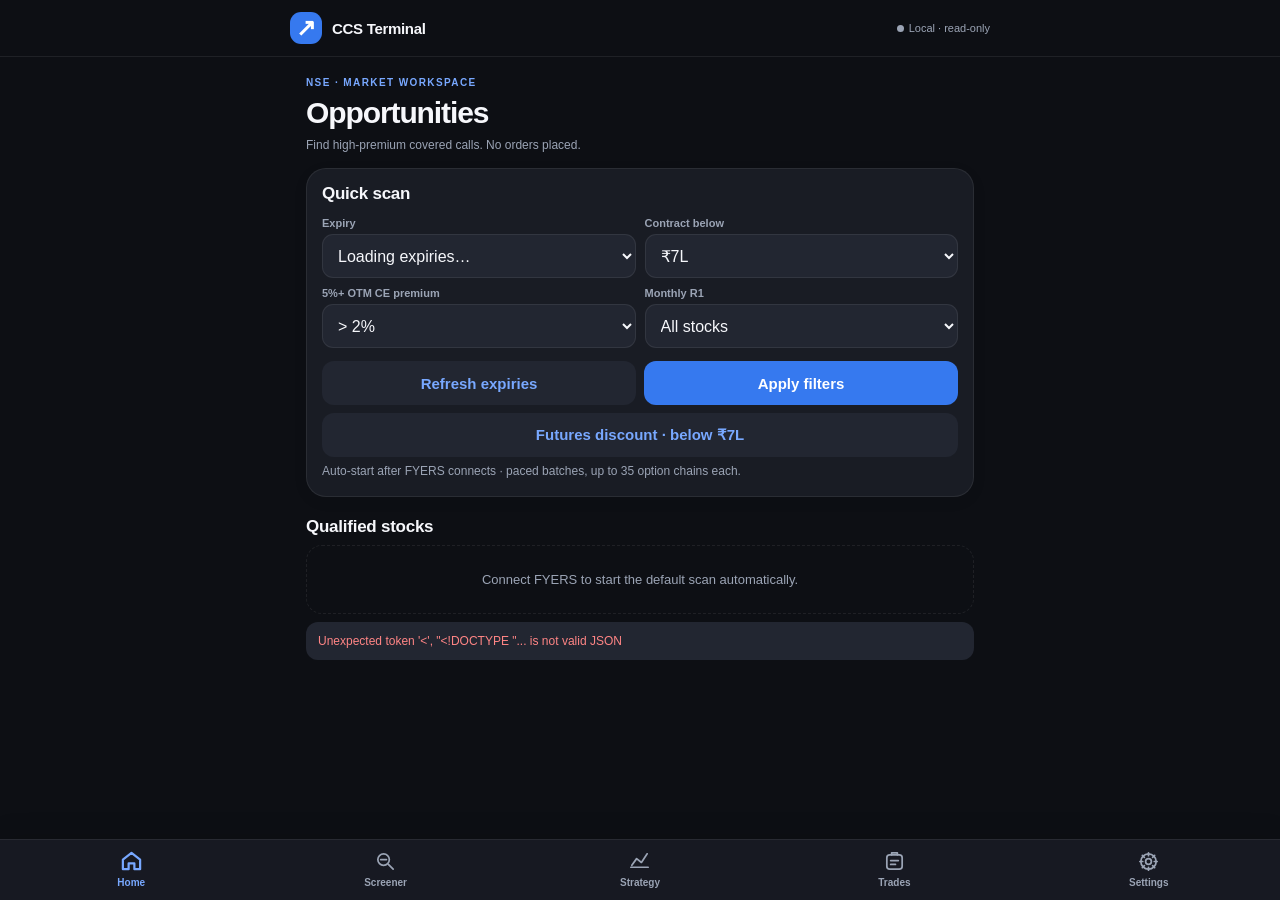
==== commit b31253cc: "Show weighted scores, premium points, and transparent bullish breakdown on mobile" ====
--- a/dhan_visual/phone/index.html
+++ b/dhan_visual/phone/index.html
@@ -4,13 +4,13 @@
 :root{color-scheme:dark;--bg:#0d0f14;--surface:#191c24;--sub:#222631;--text:#f6f7fb;--muted:#9ba4b5;--line:#ffffff13;--blue:#78a8ff;--green:#5ee0a7;--red:#ff8585;--nav:#171922;--accent:#3679ef}
 :root.light{color-scheme:light;--bg:#f2f4f9;--surface:#fff;--sub:#edf0f6;--text:#172035;--muted:#626d80;--line:#17203516;--blue:#145dcc;--green:#087b4d;--red:#bf3232;--nav:#fff;--accent:#1964da}
 *{box-sizing:border-box}body{margin:0;background:var(--bg);color:var(--text);font:15px -apple-system,BlinkMacSystemFont,"Segoe UI",sans-serif;-webkit-font-smoothing:antialiased}button,input,select{font:inherit;color:inherit}button{border:0;cursor:pointer;touch-action:manipulation}button:disabled{opacity:.45;cursor:default}button:focus-visible,input:focus-visible,select:focus-visible{outline:2px solid var(--blue);outline-offset:2px}header{position:sticky;top:0;z-index:4;background:var(--bg);padding:calc(12px + env(safe-area-inset-top)) 18px 12px;border-bottom:1px solid var(--line)}.top{display:flex;align-items:center;justify-content:space-between;gap:8px;max-width:700px;margin:auto}.brand{display:flex;align-items:center;gap:10px;font-weight:750;letter-spacing:-.3px}.logo{width:32px;height:32px;background:var(--accent);border-radius:11px;display:grid;place-items:center;font-size:24px;color:white}.status{font-size:11px;color:var(--muted);display:flex;gap:5px;align-items:center}.dot{width:7px;height:7px;border-radius:50%;background:var(--muted)}.dot.on{background:var(--green)}main{max-width:700px;margin:auto;padding:20px 16px calc(100px + env(safe-area-inset-bottom))}.page[hidden]{display:none}h1{font-size:30px;letter-spacing:-1.1px;margin:0 0 4px;line-height:1.2}h2{font-size:17px;margin:0 0 13px;letter-spacing:-.25px}h3{font-size:15px;margin:0}p{line-height:1.45;margin:6px 0 14px}.muted{color:var(--muted);font-size:12px}.eyebrow{font-size:10px;letter-spacing:1.4px;text-transform:uppercase;color:var(--blue);font-weight:700;margin-bottom:7px}.card{border:1px solid var(--line);background:var(--surface);border-radius:20px;padding:15px;margin:14px 0;box-shadow:0 4px 18px #0000000a}.grid{display:grid;grid-template-columns:repeat(2,minmax(0,1fr));gap:9px}.field{display:flex;flex-direction:column;min-width:0;gap:5px}.field label,.field>span{font-size:11px;color:var(--muted);font-weight:600}input,select{width:100%;min-width:0;min-height:44px;background:var(--sub);border:1px solid var(--line);border-radius:11px;padding:9px 11px;font-size:16px}input[type=checkbox]{width:19px;min-height:19px;accent-color:var(--accent)}.row{display:flex;align-items:center;justify-content:space-between;gap:9px}.toggle{display:flex;align-items:center;gap:7px;font-size:13px}.primary,.secondary,.small{min-height:44px;border-radius:12px;font-weight:650;padding:9px 12px}.primary{background:var(--accent);color:white}.secondary,.small{background:var(--sub);color:var(--blue)}.wide{width:100%}.actions{display:grid;grid-template-columns:1fr 1fr;gap:8px;margin-top:13px}.section{margin:20px 0 8px}.metrics{display:grid;grid-template-columns:repeat(2,minmax(0,1fr));gap:8px;margin-top:10px}.metric{border:1px solid var(--line);background:var(--surface);padding:13px;border-radius:16px;min-width:0}.metric b{display:block;font-size:22px;margin-top:4px;letter-spacing:-.6px;font-variant-numeric:tabular-nums;overflow-wrap:anywhere}.metric span{font-size:11px;color:var(--muted)}.stock{padding:13px;background:var(--surface);border:1px solid var(--line);border-radius:17px;margin:9px 0}.stock a{color:var(--text);text-decoration:none;font-weight:750;font-size:17px}.stock .data{display:grid;grid-template-columns:1fr 1fr 1fr;gap:6px;margin:11px 0}.stock .data span{font-size:10px;color:var(--muted);display:block}.stock .data b{display:block;font-size:14px;overflow-wrap:anywhere;font-variant-numeric:tabular-nums}.pos{color:var(--green)}.neg{color:var(--red)}.empty{padding:26px 13px;text-align:center;border:1px dashed var(--line);border-radius:16px;color:var(--muted);font-size:13px}.notice{padding:12px;border-radius:12px;background:var(--sub);color:var(--muted);font-size:12px;margin:8px 0}.error{color:var(--red)}nav{position:fixed;bottom:0;left:0;right:0;z-index:8;border-top:1px solid var(--line);background:var(--nav);padding:5px 4px calc(5px + env(safe-area-inset-bottom));display:grid;grid-template-columns:repeat(5,minmax(0,1fr));box-shadow:0 -6px 24px #00000018}nav button{background:none;color:var(--muted);display:flex;align-items:center;flex-direction:column;justify-content:center;min-width:0;gap:3px;padding:5px 1px;min-height:49px;font-size:10px;line-height:14px;white-space:nowrap;font-weight:600}nav button svg{width:23px;height:23px;fill:none;stroke:currentColor;stroke-width:1.8;stroke-linejoin:round;stroke-linecap:round}nav button[aria-selected=true]{color:var(--blue)}nav button[aria-selected=true] svg{stroke-width:2.3}.bar{height:5px;border-radius:5px;background:var(--sub);overflow:hidden;margin:10px 0}.bar i{display:block;height:100%;background:var(--accent)}.tablewrap{overflow-x:auto}table{width:100%;border-collapse:collapse;font-size:12px;font-variant-numeric:tabular-nums}td,th{padding:9px 5px;text-align:right;border-bottom:1px solid var(--line);white-space:nowrap}td:first-child,th:first-child{text-align:left}th{color:var(--muted)}canvas{width:100%;height:200px;display:block}details{margin-top:12px}summary{cursor:pointer;color:var(--blue);font-size:13px}a{color:var(--blue)}.busy{position:fixed;top:0;left:0;right:0;height:3px;background:var(--accent);z-index:20;animation:pulse 1s infinite alternate}@keyframes pulse{to{opacity:.25}}@media(prefers-reduced-motion:reduce){.busy{animation:none}}@media(max-width:340px){main{padding-left:12px;padding-right:12px}nav button{font-size:9px}.stock .data b{font-size:12px}}
-.smart-shell{position:relative;isolation:isolate;overflow:hidden;padding:16px;margin:16px 0 20px;border:1px solid rgba(103,166,255,.27);border-radius:23px;background:linear-gradient(145deg,rgba(64,112,193,.17),rgba(110,77,183,.11) 55%,rgba(25,153,137,.08));box-shadow:0 12px 32px rgba(0,0,0,.12),inset 0 1px 0 rgba(140,185,255,.12);backdrop-filter:blur(18px)}.smart-shell::before{content:"";position:absolute;z-index:-1;inset:-50px -30px auto auto;width:180px;height:160px;background:radial-gradient(ellipse,rgba(76,153,255,.19),transparent 70%);pointer-events:none}.smart-shell h2{margin:3px 0 5px;font-size:21px;letter-spacing:-.5px}.smart-kicker{font-size:10px;letter-spacing:1.6px;font-weight:750;color:var(--blue);text-transform:uppercase}.smart-controls{display:grid;grid-template-columns:repeat(2,minmax(0,1fr));gap:7px;margin:12px 0}.smart-choice{display:flex;align-items:center;gap:7px;font-size:12px;font-weight:650;padding:8px 9px;min-height:40px;border:1px solid var(--line);border-radius:12px;background:var(--surface);cursor:pointer;min-width:0}.smart-choice input{width:18px;min-height:18px;flex:none}.smart-list{display:grid;gap:9px;margin-top:12px}.smart-card{background:var(--surface);border:1px solid var(--line);border-radius:16px;padding:12px}.smart-card.leading{border-color:rgba(91,157,255,.65);box-shadow:0 0 20px rgba(58,119,234,.13)}.smart-head{display:flex;align-items:center;gap:9px}.smart-rank{display:grid;place-items:center;min-width:29px;height:29px;border-radius:9px;background:var(--sub);font-size:12px;font-weight:750;color:var(--blue)}.smart-name{flex:1;min-width:0}.smart-name strong{font-size:16px;overflow-wrap:anywhere}.smart-score{font-weight:750;font-size:19px;color:var(--blue);white-space:nowrap}.smart-checks{display:grid;grid-template-columns:repeat(4,minmax(0,1fr));gap:5px;margin:10px 0}.smart-chip{border-radius:8px;padding:6px 2px;text-align:center;background:var(--sub);font-size:10px;color:var(--muted);white-space:nowrap}.smart-chip.yes{color:var(--green);background:rgba(35,170,119,.10);border:1px solid rgba(35,170,119,.20)}.smart-chip.unknown{border:1px dashed var(--line)}.smart-chip.no{border:1px solid var(--line)}.smart-premium{font-size:21px;font-weight:750;letter-spacing:-.5px;color:var(--green)}.smart-meter{height:4px;background:var(--sub);border-radius:5px;overflow:hidden;margin:9px 0}.smart-meter span{height:100%;display:block;background:linear-gradient(90deg,#3679ef,#43d3a8);border-radius:5px}.smart-caption{font-size:11px;color:var(--muted);line-height:1.4}.smart-card .secondary{min-height:38px;font-size:12px}.smart-footer{margin-top:12px}.smart-note{font-size:12px;color:var(--muted);line-height:1.4;margin:8px 0}.smart-card .warning-text{color:var(--muted);font-size:11px;margin:5px 0}.smart-zero{border-style:dashed}.smart-premium-line{display:flex;align-items:center;justify-content:space-between;gap:8px}.smart-premium-line>div{min-width:0}.smart-shell[hidden]{display:none}</style></head><body>
+.smart-shell{position:relative;isolation:isolate;overflow:hidden;padding:16px;margin:16px 0 20px;border:1px solid rgba(103,166,255,.27);border-radius:23px;background:linear-gradient(145deg,rgba(64,112,193,.17),rgba(110,77,183,.11) 55%,rgba(25,153,137,.08));box-shadow:0 12px 32px rgba(0,0,0,.12),inset 0 1px 0 rgba(140,185,255,.12);backdrop-filter:blur(18px)}.smart-shell::before{content:"";position:absolute;z-index:-1;inset:-50px -30px auto auto;width:180px;height:160px;background:radial-gradient(ellipse,rgba(76,153,255,.19),transparent 70%);pointer-events:none}.smart-shell h2{margin:3px 0 5px;font-size:21px;letter-spacing:-.5px}.smart-kicker{font-size:10px;letter-spacing:1.6px;font-weight:750;color:var(--blue);text-transform:uppercase}.smart-controls{display:grid;grid-template-columns:repeat(2,minmax(0,1fr));gap:7px;margin:12px 0}.smart-choice{display:flex;align-items:center;gap:7px;font-size:12px;font-weight:650;padding:8px 9px;min-height:40px;border:1px solid var(--line);border-radius:12px;background:var(--surface);cursor:pointer;min-width:0}.smart-choice input{width:18px;min-height:18px;flex:none}.smart-list{display:grid;gap:9px;margin-top:12px}.smart-card{background:var(--surface);border:1px solid var(--line);border-radius:16px;padding:12px}.smart-card.leading{border-color:rgba(91,157,255,.65);box-shadow:0 0 20px rgba(58,119,234,.13)}.smart-head{display:flex;align-items:center;gap:9px}.smart-rank{display:grid;place-items:center;min-width:29px;height:29px;border-radius:9px;background:var(--sub);font-size:12px;font-weight:750;color:var(--blue)}.smart-name{flex:1;min-width:0}.smart-name strong{font-size:16px;overflow-wrap:anywhere}.smart-score{font-weight:750;font-size:19px;color:var(--blue);white-space:nowrap}.smart-checks{display:grid;grid-template-columns:repeat(4,minmax(0,1fr));gap:5px;margin:10px 0}.smart-chip{border-radius:8px;padding:6px 2px;text-align:center;background:var(--sub);font-size:10px;color:var(--muted);white-space:nowrap}.smart-chip.yes{color:var(--green);background:rgba(35,170,119,.10);border:1px solid rgba(35,170,119,.20)}.smart-chip.unknown{border:1px dashed var(--line)}.smart-chip.no{border:1px solid var(--line)}.smart-premium{font-size:21px;font-weight:750;letter-spacing:-.5px;color:var(--green)}.smart-meter{height:4px;background:var(--sub);border-radius:5px;overflow:hidden;margin:9px 0}.smart-meter span{height:100%;display:block;background:linear-gradient(90deg,#3679ef,#43d3a8);border-radius:5px}.smart-caption{font-size:11px;color:var(--muted);line-height:1.4}.smart-card .secondary{min-height:38px;font-size:12px}.smart-footer{margin-top:12px}.smart-note{font-size:12px;color:var(--muted);line-height:1.4;margin:8px 0}.smart-card .warning-text{color:var(--muted);font-size:11px;margin:5px 0}.smart-zero{border-style:dashed}.smart-premium-line{display:flex;align-items:center;justify-content:space-between;gap:8px}.smart-premium-line>div{min-width:0}.smart-shell[hidden]{display:none}.smart-premium-weight{display:flex;align-items:center;justify-content:space-between;gap:10px;padding:11px 12px;margin-top:10px;border:1px solid rgba(35,170,119,.26);border-radius:14px;background:rgba(35,170,119,.08);font-size:12px}.smart-breakdown{display:grid;grid-template-columns:1fr 1fr;gap:6px;margin:8px 0}.smart-breakdown>div{padding:7px 8px;border-radius:9px;background:var(--sub);font-size:11px;color:var(--muted)}.smart-breakdown strong{display:block;color:var(--text);font-size:14px;margin-top:2px}</style></head><body>
 <header><div class="top"><div class="brand"><div class="logo" aria-hidden="true">↗</div>CCS Terminal</div><div class="status"><i class="dot" id="dot"></i><span id="connection">Local · read-only</span></div></div></header>
 <div id="busy" hidden class="busy"></div>
 <main>
 <section class="page" id="home"><div class="eyebrow">NSE · Market workspace</div><h1>Opportunities</h1><p class="muted">Find high-premium covered calls. No orders placed.</p>
 <div class="card"><h2>Quick scan</h2><div class="grid"><div class="field"><label for="month">Expiry</label><select id="month"><option value="">Loading expiries…</option></select></div><div class="field"><label for="max">Contract below</label><select id="max"></select></div><div class="field"><label for="min">5%+ OTM CE premium</label><select id="min"></select></div><div class="field"><label for="r1">Monthly R1</label><select id="r1"><option value="all">All stocks</option><option value="above">Above R1 only</option></select></div></div><div class="actions"><button class="secondary" id="months">Refresh expiries</button><button class="primary" id="scan">Apply filters</button></div><button class="secondary wide" id="futures" style="margin-top:8px">Futures discount · below ₹7L</button><p class="muted" style="margin-bottom:0">Auto-start after FYERS connects · paced batches, up to 35 option chains each.</p></div>
-<div id="quickUnlock" class="card" hidden><h2>Unlock CCS</h2><button id="homeDeviceUnlock" class="primary wide">Unlock with fingerprint / device</button><button id="homePassword" class="secondary wide" style="margin-top:8px">Use Settings instead</button></div><div id="scanStats"></div><section id="smartPanel" class="smart-shell" aria-label="Smart Suggestions" hidden><div class="smart-kicker">✦ Trend intelligence</div><h2>Smart Suggestions</h2><p class="smart-caption">Bullish alignment first. 5%+ OTM CE premium breaks ties.</p><div class="smart-controls"><label class="smart-choice"><input type="checkbox" data-smart="ema200" checked> Above EMA 200</label><label class="smart-choice"><input type="checkbox" data-smart="ema50" checked> Above EMA 50</label><label class="smart-choice"><input type="checkbox" data-smart="ema20" checked> Above EMA 20</label><label class="smart-choice"><input type="checkbox" data-smart="monthly_r1" checked> Above monthly R1</label></div><div id="smartStatus" class="smart-note" role="status"></div><div id="smartRows" class="smart-list"></div><button id="smartMore" class="secondary wide smart-footer" hidden>Show more</button><p class="smart-caption" style="margin-bottom:0">Snapshot-based shortlist, not a buy signal. A higher call premium may reflect greater volatility or risk; it is not a guaranteed return.</p></section><div class="row section"><h2 style="margin:0">Qualified stocks</h2><button class="small" id="next" hidden>Pause scan</button></div><div id="scanNote" class="muted"></div><div id="homeRows" class="empty">Connect FYERS to start the default scan automatically.</div><div id="futuresRows"></div></section>
+<div id="quickUnlock" class="card" hidden><h2>Unlock CCS</h2><button id="homeDeviceUnlock" class="primary wide">Unlock with fingerprint / device</button><button id="homePassword" class="secondary wide" style="margin-top:8px">Use Settings instead</button></div><div id="scanStats"></div><section id="smartPanel" class="smart-shell" aria-label="Smart Suggestions" hidden><div class="smart-kicker">✦ Trend intelligence</div><h2>Smart Suggestions</h2><p class="smart-caption">Premium-first weighted score · 100 possible points with all criteria enabled.</p><div class="smart-premium-weight"><div><strong>5%+ OTM CE premium</strong><div class="smart-caption">4% or more earns full premium points</div></div><strong class="smart-premium">50 pts</strong></div><div class="smart-controls"><label class="smart-choice"><input type="checkbox" data-smart="monthly_r1" checked> Above R1 · 20</label><label class="smart-choice"><input type="checkbox" data-smart="ema20" checked> Above EMA 20 · 15</label><label class="smart-choice"><input type="checkbox" data-smart="ema50" checked> Above EMA 50 · 10</label><label class="smart-choice"><input type="checkbox" data-smart="ema200" checked> Above EMA 200 · 5</label></div><p class="smart-caption">Unchecked criteria reduce the maximum possible score. Premium always counts.</p><div id="smartStatus" class="smart-note" role="status"></div><div id="smartRows" class="smart-list"></div><button id="smartMore" class="secondary wide smart-footer" hidden>Show more</button><p class="smart-caption" style="margin-bottom:0">Snapshot-based shortlist, not a buy signal. A higher call premium may reflect greater volatility or risk; it is not a guaranteed return.</p></section><div class="row section"><h2 style="margin:0">Qualified stocks</h2><button class="small" id="next" hidden>Pause scan</button></div><div id="scanNote" class="muted"></div><div id="homeRows" class="empty">Connect FYERS to start the default scan automatically.</div><div id="futuresRows"></div></section>
 <section class="page" id="screener" hidden><div class="eyebrow">Technical workspace</div><h1>Screener</h1><p class="muted">Uses the existing Home scan. No automatic market requests.</p><div class="card"><div class="grid"><div class="field"><label for="search">Search stock</label><input id="search" placeholder="Symbol"></div><div class="field"><label for="sort">Sort</label><select id="sort"><option value="premium">CE premium ↓</option><option value="contract">Contract ↑</option><option value="symbol">Symbol A–Z</option></select></div></div><div class="row" style="margin-top:12px"><label class="toggle"><input type="checkbox" id="crossed"> R1 crossed today</label><button class="small" id="checkR1">Check first 10</button></div></div><div id="screenRows" class="empty">Start a Home scan first.</div></section>
 <section class="page" id="strategy" hidden><div class="eyebrow">Read-only · Option quotes</div><h1>Strategy</h1><p class="muted">Inspect real FYERS prices; calculate hypothetical covered-call plans.</p><div class="card"><h2>Option chain</h2><div class="grid"><div class="field"><label for="symbol">NSE symbol</label><input id="symbol" placeholder="TCS" autocapitalize="characters"></div><div class="field"><label for="chainMonth">Expiry</label><select id="chainMonth"><option value="">Loading expiries…</option></select></div></div><div class="actions"><button class="secondary" id="chainMonths">Load expiries</button><button class="primary" id="chain">Load chain</button></div><div id="chainResult"></div></div><div class="card"><h2>Covered-call accumulation</h2><p class="muted">Hypothetical inputs. Selecting a call quote fills strike and indicative credit only; verify all values.</p><div id="strategyFields" class="grid"></div><button id="calculate" class="primary wide" style="margin-top:14px">Calculate plan</button></div><div id="strategyResult"></div></section>
 <section class="page" id="trades" hidden><div class="eyebrow">Manual tracking · Simulation</div><h1>Manage trade</h1><p class="muted">No broker holdings or orders are read or modified.</p><div class="card"><h2>Latest hypothetical plan</h2><div id="tradeResult" class="empty">Calculate a covered-call plan in Strategy first.</div><button class="secondary wide" id="editPlan" style="margin-top:12px">Edit inputs in Strategy</button></div></section>
@@ -46,9 +46,9 @@
 let smartLimit=8;
 const smartLabels={ema200:"200 EMA",ema50:"50 EMA",ema20:"20 EMA",monthly_r1:"R1"};
 function smartStrategy(r){$("symbol").value=r.Stock;if(snapshot.expiry)$("chainMonth").value=snapshot.expiry;if(r["CMP (₹)"]!=null)$("avg").value=r["CMP (₹)"];if(r["Lot size"]!=null)$("lot").value=r["Lot size"];tab("strategy")}
-function smartCard(item,index){const {row:r,score,total,premium,unknown}=item;let card=el("article","smart-card"+(index===0&&score>0?" leading":"")+(score===0?" smart-zero":"")),head=el("div","smart-head"),name=el("div","smart-name");name.append(el("strong","",r.Stock),el("div","smart-caption",score===0?"No verified bullish passes":unknown?"Incomplete evidence":score===total?"All selected conditions met":"Partial bullish alignment"));head.append(el("span","smart-rank",String(index+1).padStart(2,"0")),name,el("span","smart-score",score+"/"+total));card.append(head);let meter=el("div","smart-meter"),fill=el("span");fill.style.width=100*score/total+"%";meter.append(fill);card.append(meter);let chips=el("div","smart-checks");for(let k of CCSSmart.criteria){let flag=r.bullish_checks?.[k],label=smartLabels[k],chosen=selectedSmart().includes(k);let chip=el("span","smart-chip "+(flag===true?"yes":flag===false?"no":"unknown"),(flag===true?"✓ ":flag===false?"– ":"? ")+label);chip.title=label+": "+(flag===true?"Above":flag===false?"At or below":"Unknown")+(chosen?"":" · not scored");if(!chosen)chip.style.opacity=".5";chips.append(chip)}card.append(chips);let line=el("div","smart-premium-line"),p=el("div"),info=el("div");p.append(el("div","smart-caption","5%+ OTM CE premium"),el("div","smart-premium",pct(premium)));info.append(el("div","smart-caption","CMP "+rupee(r["CMP (₹)"])),el("div","smart-caption","Contract "+rupee(r["Contract size (₹)"])));line.append(p,info);card.append(line);if(r.bullish_checks?.ema200!==true)card.append(el("p","warning-text",r.bullish_checks?.ema200===false?"CMP is not above EMA 200. Long-term trend condition is not met.":"EMA 200 not verified; do not assume bullishness."));if(unknown)card.append(el("p","warning-text",unknown+" selected condition(s) unknown; not counted as passes."));if(r.technical_asof)card.append(el("div","smart-caption","Daily indicators as of "+r.technical_asof));let b=el("button","secondary wide","Open strategy");b.style.marginTop="9px";b.onclick=()=>smartStrategy(r);card.append(b);return card}
+function smartCard(item,index){const {row:r,score,total,premium,unknown,cePoints,technicalPoints,technicalMax,passed,selectedCount}=item;let card=el("article","smart-card"+(index===0&&passed>0?" leading":"")+(passed===0?" smart-zero":"")),head=el("div","smart-head"),name=el("div","smart-name");name.append(el("strong","",r.Stock),el("div","smart-caption",passed===0?"No verified bullish passes":unknown?"Incomplete evidence":passed===selectedCount?"All selected trend conditions met":passed+"/"+selectedCount+" bullish conditions met"));head.append(el("span","smart-rank",String(index+1).padStart(2,"0")),name,el("span","smart-score",fmt(score,1)+"/"+total));card.append(head);let meter=el("div","smart-meter"),fill=el("span");fill.style.width=100*score/total+"%";meter.append(fill);card.append(meter);let chips=el("div","smart-checks");for(let k of CCSSmart.criteria){let flag=r.bullish_checks?.[k],label=smartLabels[k],chosen=selectedSmart().includes(k);let chip=el("span","smart-chip "+(flag===true?"yes":flag===false?"no":"unknown"),(flag===true?"✓ ":flag===false?"– ":"? ")+label);chip.title=label+": "+(flag===true?"Above":flag===false?"At or below":"Unknown")+(chosen?" · "+(flag===true?CCSSmart.weights[k]:0)+"/"+CCSSmart.weights[k]+" pts":" · not scored");if(!chosen)chip.style.opacity=".5";chips.append(chip)}card.append(chips);let line=el("div","smart-premium-line"),p=el("div"),info=el("div");p.append(el("div","smart-caption","5%+ OTM CE premium"),el("div","smart-premium",pct(premium)));info.append(el("div","smart-caption","CMP "+rupee(r["CMP (₹)"])),el("div","smart-caption","Contract "+rupee(r["Contract size (₹)"])));line.append(p,info);card.append(line);let breakdown=el("div","smart-breakdown");for(let [label,points] of [["Premium points",fmt(cePoints,1)+"/50"],["Trend points",technicalPoints+"/"+technicalMax]]){let box=el("div","",label);box.append(el("strong","",points));breakdown.append(box)}card.append(breakdown);if(passed===0)card.append(el("p","warning-text","Premium-only score. No selected bullish condition confirmed."));if(r.bullish_checks?.ema200!==true)card.append(el("p","warning-text",r.bullish_checks?.ema200===false?"CMP is not above EMA 200. Long-term trend condition is not met.":"EMA 200 not verified; do not assume bullishness."));if(unknown)card.append(el("p","warning-text",unknown+" selected condition(s) unknown; not counted as passes."));if(r.technical_asof)card.append(el("div","smart-caption","Daily indicators as of "+r.technical_asof));let b=el("button","secondary wide","Open strategy");b.style.marginTop="9px";b.onclick=()=>smartStrategy(r);card.append(b);return card}
 function selectedSmart(){return [...document.querySelectorAll("[data-smart]:checked")].map(n=>n.dataset.smart)}
-function renderSmart(){const p=$("smartPanel"),n=$("smartRows");p.hidden=!snapshot.filters;if(p.hidden){n.replaceChildren();return}let selected=selectedSmart(),ranked=CCSSmart.rank(snapshot.rows,selected);$("smartStatus").textContent=!selected.length?"Select at least one condition to rank.":snapshot.error?"Scan stopped · partial ranking only.":snapshot.pending?"Preliminary ranking · updates as the scan loads.":ranked.length+" eligible stocks ranked · "+ranked.filter(x=>x.score===x.total).length+" meet all selected conditions.";n.replaceChildren(...ranked.slice(0,smartLimit).map(smartCard));if(!ranked.length)n.append(el("div","empty",selected.length?"No eligible stocks with a verified call premium yet.":"Select a bullish condition above."));$("smartMore").hidden=ranked.length<=smartLimit;$("smartMore").textContent="Show more ("+Math.max(0,ranked.length-smartLimit)+")"}
+function renderSmart(){const p=$("smartPanel"),n=$("smartRows");p.hidden=!snapshot.filters;if(p.hidden){n.replaceChildren();return}let selected=selectedSmart(),ranked=CCSSmart.rank(snapshot.rows,selected);$("smartStatus").textContent=!selected.length?"Select at least one condition to rank.":snapshot.error?"Scan stopped · partial ranking only.":snapshot.pending?"Preliminary ranking · updates as the scan loads.":ranked.length+" eligible stocks ranked · "+ranked.filter(x=>x.passed===x.selectedCount).length+" meet all selected conditions.";n.replaceChildren(...ranked.slice(0,smartLimit).map(smartCard));if(!ranked.length)n.append(el("div","empty",selected.length?"No eligible stocks with a verified call premium yet.":"Select a bullish condition above."));$("smartMore").hidden=ranked.length<=smartLimit;$("smartMore").textContent="Show more ("+Math.max(0,ranked.length-smartLimit)+")"}
 document.querySelectorAll("[data-smart]").forEach(n=>n.addEventListener("change",()=>{smartLimit=8;renderSmart()}));
 $("smartMore").onclick=()=>{smartLimit+=8;renderSmart()};
 function showScan(s){snapshot=s;due=Date.now()+1000*(s.retry_after||0);$("scanStats").replaceChildren(metrics([["Cash quotes",fmt(s.cash,0)],["Chains checked",fmt(s.checked,0)+" / "+fmt(s.total,0)],["Matches",s.rows.length],["Status",s.error?"Stopped":s.pending?"Partial":"Complete"]]));$("scanNote").textContent=(s.asof||"")+" · "+(s.error|| (s.pending?"Partial scan · next batch is paced automatically.":"Scan complete."));$("next").hidden=!s.pending;$("next").textContent=auto?"Pause scan":"Resume scan";rowsInto("homeRows",s.rows);screen();renderSmart();schedule()}
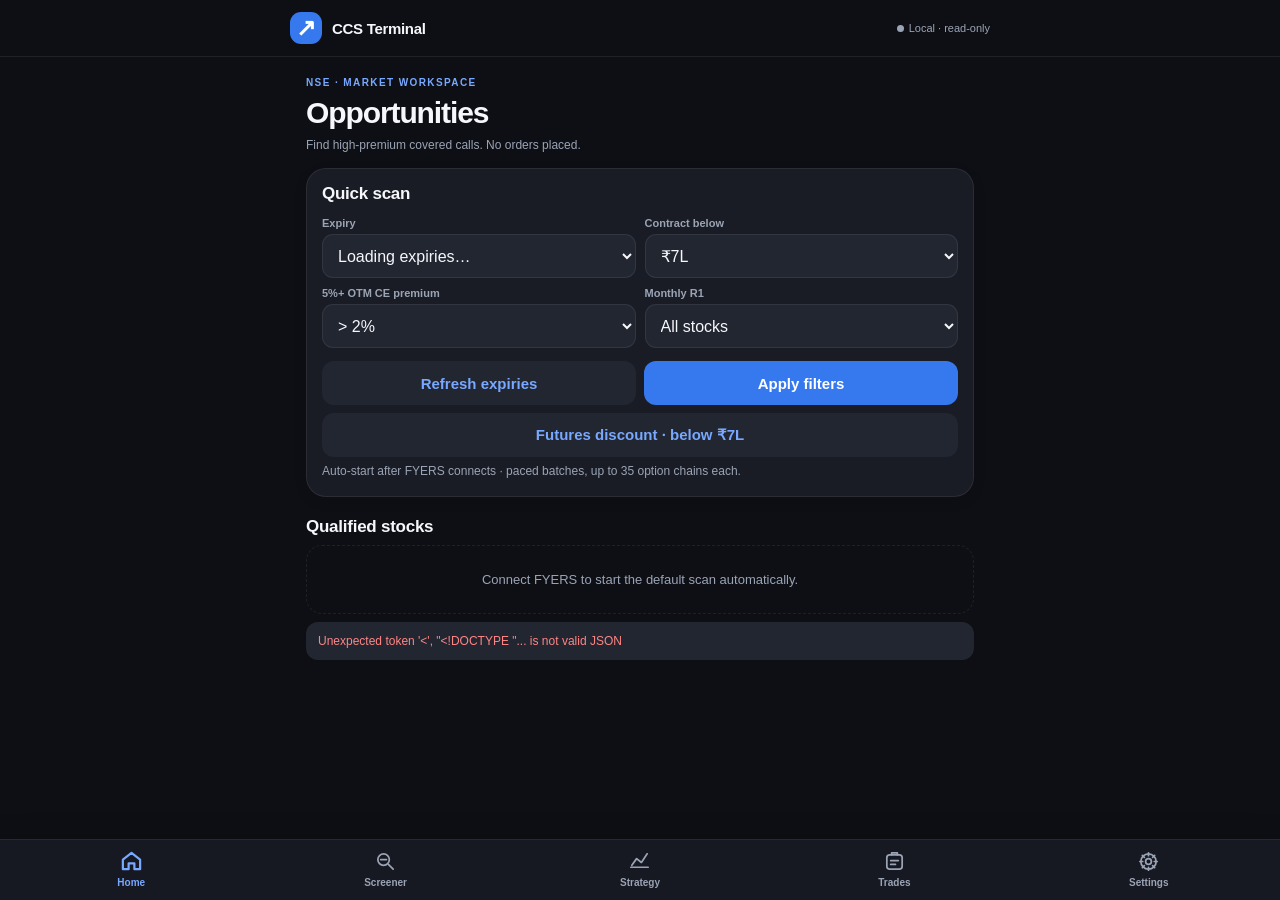
==== commit 7c8df801: "Show saved snapshot instantly; refresh separately and atomically apply completed fresh data on tap" ====
--- a/dhan_visual/phone/index.html
+++ b/dhan_visual/phone/index.html
@@ -4,36 +4,41 @@
 :root{color-scheme:dark;--bg:#0d0f14;--surface:#191c24;--sub:#222631;--text:#f6f7fb;--muted:#9ba4b5;--line:#ffffff13;--blue:#78a8ff;--green:#5ee0a7;--red:#ff8585;--nav:#171922;--accent:#3679ef}
 :root.light{color-scheme:light;--bg:#f2f4f9;--surface:#fff;--sub:#edf0f6;--text:#172035;--muted:#626d80;--line:#17203516;--blue:#145dcc;--green:#087b4d;--red:#bf3232;--nav:#fff;--accent:#1964da}
 *{box-sizing:border-box}body{margin:0;background:var(--bg);color:var(--text);font:15px -apple-system,BlinkMacSystemFont,"Segoe UI",sans-serif;-webkit-font-smoothing:antialiased}button,input,select{font:inherit;color:inherit}button{border:0;cursor:pointer;touch-action:manipulation}button:disabled{opacity:.45;cursor:default}button:focus-visible,input:focus-visible,select:focus-visible{outline:2px solid var(--blue);outline-offset:2px}header{position:sticky;top:0;z-index:4;background:var(--bg);padding:calc(12px + env(safe-area-inset-top)) 18px 12px;border-bottom:1px solid var(--line)}.top{display:flex;align-items:center;justify-content:space-between;gap:8px;max-width:700px;margin:auto}.brand{display:flex;align-items:center;gap:10px;font-weight:750;letter-spacing:-.3px}.logo{width:32px;height:32px;background:var(--accent);border-radius:11px;display:grid;place-items:center;font-size:24px;color:white}.status{font-size:11px;color:var(--muted);display:flex;gap:5px;align-items:center}.dot{width:7px;height:7px;border-radius:50%;background:var(--muted)}.dot.on{background:var(--green)}main{max-width:700px;margin:auto;padding:20px 16px calc(100px + env(safe-area-inset-bottom))}.page[hidden]{display:none}h1{font-size:30px;letter-spacing:-1.1px;margin:0 0 4px;line-height:1.2}h2{font-size:17px;margin:0 0 13px;letter-spacing:-.25px}h3{font-size:15px;margin:0}p{line-height:1.45;margin:6px 0 14px}.muted{color:var(--muted);font-size:12px}.eyebrow{font-size:10px;letter-spacing:1.4px;text-transform:uppercase;color:var(--blue);font-weight:700;margin-bottom:7px}.card{border:1px solid var(--line);background:var(--surface);border-radius:20px;padding:15px;margin:14px 0;box-shadow:0 4px 18px #0000000a}.grid{display:grid;grid-template-columns:repeat(2,minmax(0,1fr));gap:9px}.field{display:flex;flex-direction:column;min-width:0;gap:5px}.field label,.field>span{font-size:11px;color:var(--muted);font-weight:600}input,select{width:100%;min-width:0;min-height:44px;background:var(--sub);border:1px solid var(--line);border-radius:11px;padding:9px 11px;font-size:16px}input[type=checkbox]{width:19px;min-height:19px;accent-color:var(--accent)}.row{display:flex;align-items:center;justify-content:space-between;gap:9px}.toggle{display:flex;align-items:center;gap:7px;font-size:13px}.primary,.secondary,.small{min-height:44px;border-radius:12px;font-weight:650;padding:9px 12px}.primary{background:var(--accent);color:white}.secondary,.small{background:var(--sub);color:var(--blue)}.wide{width:100%}.actions{display:grid;grid-template-columns:1fr 1fr;gap:8px;margin-top:13px}.section{margin:20px 0 8px}.metrics{display:grid;grid-template-columns:repeat(2,minmax(0,1fr));gap:8px;margin-top:10px}.metric{border:1px solid var(--line);background:var(--surface);padding:13px;border-radius:16px;min-width:0}.metric b{display:block;font-size:22px;margin-top:4px;letter-spacing:-.6px;font-variant-numeric:tabular-nums;overflow-wrap:anywhere}.metric span{font-size:11px;color:var(--muted)}.stock{padding:13px;background:var(--surface);border:1px solid var(--line);border-radius:17px;margin:9px 0}.stock a{color:var(--text);text-decoration:none;font-weight:750;font-size:17px}.stock .data{display:grid;grid-template-columns:1fr 1fr 1fr;gap:6px;margin:11px 0}.stock .data span{font-size:10px;color:var(--muted);display:block}.stock .data b{display:block;font-size:14px;overflow-wrap:anywhere;font-variant-numeric:tabular-nums}.pos{color:var(--green)}.neg{color:var(--red)}.empty{padding:26px 13px;text-align:center;border:1px dashed var(--line);border-radius:16px;color:var(--muted);font-size:13px}.notice{padding:12px;border-radius:12px;background:var(--sub);color:var(--muted);font-size:12px;margin:8px 0}.error{color:var(--red)}nav{position:fixed;bottom:0;left:0;right:0;z-index:8;border-top:1px solid var(--line);background:var(--nav);padding:5px 4px calc(5px + env(safe-area-inset-bottom));display:grid;grid-template-columns:repeat(5,minmax(0,1fr));box-shadow:0 -6px 24px #00000018}nav button{background:none;color:var(--muted);display:flex;align-items:center;flex-direction:column;justify-content:center;min-width:0;gap:3px;padding:5px 1px;min-height:49px;font-size:10px;line-height:14px;white-space:nowrap;font-weight:600}nav button svg{width:23px;height:23px;fill:none;stroke:currentColor;stroke-width:1.8;stroke-linejoin:round;stroke-linecap:round}nav button[aria-selected=true]{color:var(--blue)}nav button[aria-selected=true] svg{stroke-width:2.3}.bar{height:5px;border-radius:5px;background:var(--sub);overflow:hidden;margin:10px 0}.bar i{display:block;height:100%;background:var(--accent)}.tablewrap{overflow-x:auto}table{width:100%;border-collapse:collapse;font-size:12px;font-variant-numeric:tabular-nums}td,th{padding:9px 5px;text-align:right;border-bottom:1px solid var(--line);white-space:nowrap}td:first-child,th:first-child{text-align:left}th{color:var(--muted)}canvas{width:100%;height:200px;display:block}details{margin-top:12px}summary{cursor:pointer;color:var(--blue);font-size:13px}a{color:var(--blue)}.busy{position:fixed;top:0;left:0;right:0;height:3px;background:var(--accent);z-index:20;animation:pulse 1s infinite alternate}@keyframes pulse{to{opacity:.25}}@media(prefers-reduced-motion:reduce){.busy{animation:none}}@media(max-width:340px){main{padding-left:12px;padding-right:12px}nav button{font-size:9px}.stock .data b{font-size:12px}}
-.smart-shell{position:relative;isolation:isolate;overflow:hidden;padding:16px;margin:16px 0 20px;border:1px solid rgba(103,166,255,.27);border-radius:23px;background:linear-gradient(145deg,rgba(64,112,193,.17),rgba(110,77,183,.11) 55%,rgba(25,153,137,.08));box-shadow:0 12px 32px rgba(0,0,0,.12),inset 0 1px 0 rgba(140,185,255,.12);backdrop-filter:blur(18px)}.smart-shell::before{content:"";position:absolute;z-index:-1;inset:-50px -30px auto auto;width:180px;height:160px;background:radial-gradient(ellipse,rgba(76,153,255,.19),transparent 70%);pointer-events:none}.smart-shell h2{margin:3px 0 5px;font-size:21px;letter-spacing:-.5px}.smart-kicker{font-size:10px;letter-spacing:1.6px;font-weight:750;color:var(--blue);text-transform:uppercase}.smart-controls{display:grid;grid-template-columns:repeat(2,minmax(0,1fr));gap:7px;margin:12px 0}.smart-choice{display:flex;align-items:center;gap:7px;font-size:12px;font-weight:650;padding:8px 9px;min-height:40px;border:1px solid var(--line);border-radius:12px;background:var(--surface);cursor:pointer;min-width:0}.smart-choice input{width:18px;min-height:18px;flex:none}.smart-list{display:grid;gap:9px;margin-top:12px}.smart-card{background:var(--surface);border:1px solid var(--line);border-radius:16px;padding:12px}.smart-card.leading{border-color:rgba(91,157,255,.65);box-shadow:0 0 20px rgba(58,119,234,.13)}.smart-head{display:flex;align-items:center;gap:9px}.smart-rank{display:grid;place-items:center;min-width:29px;height:29px;border-radius:9px;background:var(--sub);font-size:12px;font-weight:750;color:var(--blue)}.smart-name{flex:1;min-width:0}.smart-name strong{font-size:16px;overflow-wrap:anywhere}.smart-score{font-weight:750;font-size:19px;color:var(--blue);white-space:nowrap}.smart-checks{display:grid;grid-template-columns:repeat(4,minmax(0,1fr));gap:5px;margin:10px 0}.smart-chip{border-radius:8px;padding:6px 2px;text-align:center;background:var(--sub);font-size:10px;color:var(--muted);white-space:nowrap}.smart-chip.yes{color:var(--green);background:rgba(35,170,119,.10);border:1px solid rgba(35,170,119,.20)}.smart-chip.unknown{border:1px dashed var(--line)}.smart-chip.no{border:1px solid var(--line)}.smart-premium{font-size:21px;font-weight:750;letter-spacing:-.5px;color:var(--green)}.smart-meter{height:4px;background:var(--sub);border-radius:5px;overflow:hidden;margin:9px 0}.smart-meter span{height:100%;display:block;background:linear-gradient(90deg,#3679ef,#43d3a8);border-radius:5px}.smart-caption{font-size:11px;color:var(--muted);line-height:1.4}.smart-card .secondary{min-height:38px;font-size:12px}.smart-footer{margin-top:12px}.smart-note{font-size:12px;color:var(--muted);line-height:1.4;margin:8px 0}.smart-card .warning-text{color:var(--muted);font-size:11px;margin:5px 0}.smart-zero{border-style:dashed}.smart-premium-line{display:flex;align-items:center;justify-content:space-between;gap:8px}.smart-premium-line>div{min-width:0}.smart-shell[hidden]{display:none}.smart-premium-weight{display:flex;align-items:center;justify-content:space-between;gap:10px;padding:11px 12px;margin-top:10px;border:1px solid rgba(35,170,119,.26);border-radius:14px;background:rgba(35,170,119,.08);font-size:12px}.smart-breakdown{display:grid;grid-template-columns:1fr 1fr;gap:6px;margin:8px 0}.smart-breakdown>div{padding:7px 8px;border-radius:9px;background:var(--sub);font-size:11px;color:var(--muted)}.smart-breakdown strong{display:block;color:var(--text);font-size:14px;margin-top:2px}</style></head><body>
+.smart-shell{position:relative;isolation:isolate;overflow:hidden;padding:16px;margin:16px 0 20px;border:1px solid rgba(103,166,255,.27);border-radius:23px;background:linear-gradient(145deg,rgba(64,112,193,.17),rgba(110,77,183,.11) 55%,rgba(25,153,137,.08));box-shadow:0 12px 32px rgba(0,0,0,.12),inset 0 1px 0 rgba(140,185,255,.12);backdrop-filter:blur(18px)}.smart-shell::before{content:"";position:absolute;z-index:-1;inset:-50px -30px auto auto;width:180px;height:160px;background:radial-gradient(ellipse,rgba(76,153,255,.19),transparent 70%);pointer-events:none}.smart-shell h2{margin:3px 0 5px;font-size:21px;letter-spacing:-.5px}.smart-kicker{font-size:10px;letter-spacing:1.6px;font-weight:750;color:var(--blue);text-transform:uppercase}.smart-controls{display:grid;grid-template-columns:repeat(2,minmax(0,1fr));gap:7px;margin:12px 0}.smart-choice{display:flex;align-items:center;gap:7px;font-size:12px;font-weight:650;padding:8px 9px;min-height:40px;border:1px solid var(--line);border-radius:12px;background:var(--surface);cursor:pointer;min-width:0}.smart-choice input{width:18px;min-height:18px;flex:none}.smart-list{display:grid;gap:9px;margin-top:12px}.smart-card{background:var(--surface);border:1px solid var(--line);border-radius:16px;padding:12px}.smart-card.leading{border-color:rgba(91,157,255,.65);box-shadow:0 0 20px rgba(58,119,234,.13)}.smart-head{display:flex;align-items:center;gap:9px}.smart-rank{display:grid;place-items:center;min-width:29px;height:29px;border-radius:9px;background:var(--sub);font-size:12px;font-weight:750;color:var(--blue)}.smart-name{flex:1;min-width:0}.smart-name strong{font-size:16px;overflow-wrap:anywhere}.smart-score{font-weight:750;font-size:19px;color:var(--blue);white-space:nowrap}.smart-checks{display:grid;grid-template-columns:repeat(4,minmax(0,1fr));gap:5px;margin:10px 0}.smart-chip{border-radius:8px;padding:6px 2px;text-align:center;background:var(--sub);font-size:10px;color:var(--muted);white-space:nowrap}.smart-chip.yes{color:var(--green);background:rgba(35,170,119,.10);border:1px solid rgba(35,170,119,.20)}.smart-chip.unknown{border:1px dashed var(--line)}.smart-chip.no{border:1px solid var(--line)}.smart-premium{font-size:21px;font-weight:750;letter-spacing:-.5px;color:var(--green)}.smart-meter{height:4px;background:var(--sub);border-radius:5px;overflow:hidden;margin:9px 0}.smart-meter span{height:100%;display:block;background:linear-gradient(90deg,#3679ef,#43d3a8);border-radius:5px}.smart-caption{font-size:11px;color:var(--muted);line-height:1.4}.smart-card .secondary{min-height:38px;font-size:12px}.smart-footer{margin-top:12px}.smart-note{font-size:12px;color:var(--muted);line-height:1.4;margin:8px 0}.smart-card .warning-text{color:var(--muted);font-size:11px;margin:5px 0}.smart-zero{border-style:dashed}.smart-premium-line{display:flex;align-items:center;justify-content:space-between;gap:8px}.smart-premium-line>div{min-width:0}.smart-shell[hidden]{display:none}.smart-premium-weight{display:flex;align-items:center;justify-content:space-between;gap:10px;padding:11px 12px;margin-top:10px;border:1px solid rgba(35,170,119,.26);border-radius:14px;background:rgba(35,170,119,.08);font-size:12px}.smart-breakdown{display:grid;grid-template-columns:1fr 1fr;gap:6px;margin:8px 0}.smart-breakdown>div{padding:7px 8px;border-radius:9px;background:var(--sub);font-size:11px;color:var(--muted)}.smart-breakdown strong{display:block;color:var(--text);font-size:14px;margin-top:2px}.load-card{padding:14px 15px;border:1px solid rgba(103,166,255,.25);border-radius:18px;background:linear-gradient(135deg,rgba(66,133,244,.12),rgba(36,170,137,.06));margin:14px 0;box-shadow:inset 0 1px 0 rgba(255,255,255,.06)}.load-card[hidden]{display:none}.load-top{display:flex;align-items:center;justify-content:space-between;gap:12px}.load-top strong{font-size:15px}.load-pct{font-size:23px;font-weight:750;letter-spacing:-.7px;color:var(--blue);font-variant-numeric:tabular-nums}.load-track{height:9px;border-radius:10px;background:var(--sub);overflow:hidden;margin:10px 0 9px}.load-fill{height:100%;width:0;background:linear-gradient(90deg,#3679ef,#5bdcb5);border-radius:10px;transition:width .65s ease}.load-card[data-state=complete] .load-pct{color:var(--green)}.load-card[data-state=stopped] .load-pct{color:var(--red)}.load-detail{font-size:11px;color:var(--muted);line-height:1.5;margin-top:5px}.load-stage{font-size:12px;color:var(--text)}@media(prefers-reduced-motion:reduce){.load-fill{transition:none}}.ce-tap{background:none;color:var(--green);padding:4px 0;font-weight:750;text-align:left;text-decoration:underline;text-decoration-style:dotted;text-underline-offset:4px;min-height:36px;white-space:nowrap}.ce-tap.smart-premium{font-size:21px}.ce-tap:disabled{opacity:.6}#ceSheet{color:var(--text);background:var(--surface);border:1px solid var(--line);border-radius:24px 24px 0 0;padding:20px 18px calc(20px + env(safe-area-inset-bottom));width:min(100%,540px);max-width:100%;max-height:80vh;margin:auto auto 0;box-shadow:0 -10px 70px #0006}#ceSheet::backdrop{background:#0008;backdrop-filter:blur(4px)}.ce-sheet-strike{font-size:30px;font-weight:750;color:var(--green);letter-spacing:-1px;margin:8px 0}.ce-sheet-row{padding:10px 0;border-bottom:1px solid var(--line);font-size:13px}.ce-sheet-row strong{font-variant-numeric:tabular-nums;text-align:right}.fresh-toast{position:fixed;z-index:25;left:12px;right:12px;bottom:calc(84px + env(safe-area-inset-bottom));max-width:510px;margin:auto;padding:12px 14px;border:1px solid rgba(76,190,157,.45);border-radius:18px;background:var(--surface);box-shadow:0 9px 36px #0005;display:flex;align-items:center;gap:10px}.fresh-toast[hidden]{display:none}.fresh-toast strong{font-size:14px}.fresh-toast .primary{white-space:nowrap;min-height:39px}.snapshot-banner{margin:8px 0;padding:9px 12px;border:1px solid var(--line);border-radius:12px;font-size:12px;color:var(--muted);line-height:1.45}.snapshot-banner[hidden]{display:none}</style></head><body>
 <header><div class="top"><div class="brand"><div class="logo" aria-hidden="true">↗</div>CCS Terminal</div><div class="status"><i class="dot" id="dot"></i><span id="connection">Local · read-only</span></div></div></header>
 <div id="busy" hidden class="busy"></div>
 <main>
-<section class="page" id="home"><div class="eyebrow">NSE · Market workspace</div><h1>Opportunities</h1><p class="muted">Find high-premium covered calls. No orders placed.</p>
+<section class="page" id="home"><div class="eyebrow">NSE · Market workspace</div><h1>Opportunities</h1><p class="muted">Find high-premium covered calls. No orders placed.</p><section class="load-card" id="loadCard" hidden aria-label="Scan loading progress"><div class="load-top"><strong>Loading market data</strong><span class="load-pct" id="loadPercent">0%</span></div><div class="load-track" id="loadTrack" role="progressbar" aria-label="Scan progress" aria-valuemin="0" aria-valuemax="100" aria-valuenow="0"><div id="loadFill" class="load-fill"></div></div><div class="load-stage" id="loadStage" aria-live="polite">Preparing scan…</div><div class="load-detail" id="loadDetail"></div></section>
 <div class="card"><h2>Quick scan</h2><div class="grid"><div class="field"><label for="month">Expiry</label><select id="month"><option value="">Loading expiries…</option></select></div><div class="field"><label for="max">Contract below</label><select id="max"></select></div><div class="field"><label for="min">5%+ OTM CE premium</label><select id="min"></select></div><div class="field"><label for="r1">Monthly R1</label><select id="r1"><option value="all">All stocks</option><option value="above">Above R1 only</option></select></div></div><div class="actions"><button class="secondary" id="months">Refresh expiries</button><button class="primary" id="scan">Apply filters</button></div><button class="secondary wide" id="futures" style="margin-top:8px">Futures discount · below ₹7L</button><p class="muted" style="margin-bottom:0">Auto-start after FYERS connects · paced batches, up to 35 option chains each.</p></div>
-<div id="quickUnlock" class="card" hidden><h2>Unlock CCS</h2><button id="homeDeviceUnlock" class="primary wide">Unlock with fingerprint / device</button><button id="homePassword" class="secondary wide" style="margin-top:8px">Use Settings instead</button></div><div id="scanStats"></div><section id="smartPanel" class="smart-shell" aria-label="Smart Suggestions" hidden><div class="smart-kicker">✦ Trend intelligence</div><h2>Smart Suggestions</h2><p class="smart-caption">Premium-first weighted score · 100 possible points with all criteria enabled.</p><div class="smart-premium-weight"><div><strong>5%+ OTM CE premium</strong><div class="smart-caption">4% or more earns full premium points</div></div><strong class="smart-premium">50 pts</strong></div><div class="smart-controls"><label class="smart-choice"><input type="checkbox" data-smart="monthly_r1" checked> Above R1 · 20</label><label class="smart-choice"><input type="checkbox" data-smart="ema20" checked> Above EMA 20 · 15</label><label class="smart-choice"><input type="checkbox" data-smart="ema50" checked> Above EMA 50 · 10</label><label class="smart-choice"><input type="checkbox" data-smart="ema200" checked> Above EMA 200 · 5</label></div><p class="smart-caption">Unchecked criteria reduce the maximum possible score. Premium always counts.</p><div id="smartStatus" class="smart-note" role="status"></div><div id="smartRows" class="smart-list"></div><button id="smartMore" class="secondary wide smart-footer" hidden>Show more</button><p class="smart-caption" style="margin-bottom:0">Snapshot-based shortlist, not a buy signal. A higher call premium may reflect greater volatility or risk; it is not a guaranteed return.</p></section><div class="row section"><h2 style="margin:0">Qualified stocks</h2><button class="small" id="next" hidden>Pause scan</button></div><div id="scanNote" class="muted"></div><div id="homeRows" class="empty">Connect FYERS to start the default scan automatically.</div><div id="futuresRows"></div></section>
-<section class="page" id="screener" hidden><div class="eyebrow">Technical workspace</div><h1>Screener</h1><p class="muted">Uses the existing Home scan. No automatic market requests.</p><div class="card"><div class="grid"><div class="field"><label for="search">Search stock</label><input id="search" placeholder="Symbol"></div><div class="field"><label for="sort">Sort</label><select id="sort"><option value="premium">CE premium ↓</option><option value="contract">Contract ↑</option><option value="symbol">Symbol A–Z</option></select></div></div><div class="row" style="margin-top:12px"><label class="toggle"><input type="checkbox" id="crossed"> R1 crossed today</label><button class="small" id="checkR1">Check first 10</button></div></div><div id="screenRows" class="empty">Start a Home scan first.</div></section>
+<div id="quickUnlock" class="card" hidden><h2>Unlock CCS</h2><button id="homeDeviceUnlock" class="primary wide">Unlock with fingerprint / device</button><button id="homePassword" class="secondary wide" style="margin-top:8px">Use Settings instead</button></div><div id="snapshotBanner" class="snapshot-banner" hidden></div><div id="scanStats"></div><section id="smartPanel" class="smart-shell" aria-label="Smart Suggestions" hidden><div class="smart-kicker">✦ Trend intelligence</div><h2>Smart Suggestions</h2><p class="smart-caption">Premium-first weighted score · 100 possible points with all criteria enabled.</p><div class="smart-premium-weight"><div><strong>5%+ OTM CE premium</strong><div class="smart-caption">4% or more earns full premium points</div></div><strong class="smart-premium">50 pts</strong></div><div class="smart-controls"><label class="smart-choice"><input type="checkbox" data-smart="monthly_r1" checked> Above R1 · 20</label><label class="smart-choice"><input type="checkbox" data-smart="ema20" checked> Above EMA 20 · 15</label><label class="smart-choice"><input type="checkbox" data-smart="ema50" checked> Above EMA 50 · 10</label><label class="smart-choice"><input type="checkbox" data-smart="ema200" checked> Above EMA 200 · 5</label></div><p class="smart-caption">Unchecked criteria reduce the maximum possible score. Premium always counts.</p><div id="smartStatus" class="smart-note" role="status"></div><div id="smartRows" class="smart-list"></div><button id="smartMore" class="secondary wide smart-footer" hidden>Show more</button><p class="smart-caption" style="margin-bottom:0">Snapshot-based shortlist, not a buy signal. A higher call premium may reflect greater volatility or risk; it is not a guaranteed return.</p></section><div class="row section"><h2 style="margin:0">Qualified stocks</h2><button class="small" id="next" hidden>Pause scan</button></div><div id="scanNote" class="muted"></div><div id="homeRows" class="empty">Connect FYERS to start the default scan automatically.</div><div id="futuresRows"></div></section>
+<section class="page" id="screener" hidden><div class="eyebrow">Technical workspace</div><h1>Screener</h1><p class="muted">Uses the selected Home snapshot; refresh runs separately.</p><div class="card"><div class="grid"><div class="field"><label for="search">Search stock</label><input id="search" placeholder="Symbol"></div><div class="field"><label for="sort">Sort</label><select id="sort"><option value="premium">CE premium ↓</option><option value="contract">Contract ↑</option><option value="symbol">Symbol A–Z</option></select></div></div><div class="row" style="margin-top:12px"><label class="toggle"><input type="checkbox" id="crossed"> R1 crossed today</label><button class="small" id="checkR1">Check first 10</button></div></div><div id="screenSnapshotBanner" class="snapshot-banner" hidden></div><div id="screenRows" class="empty">Start a Home scan first.</div></section>
 <section class="page" id="strategy" hidden><div class="eyebrow">Read-only · Option quotes</div><h1>Strategy</h1><p class="muted">Inspect real FYERS prices; calculate hypothetical covered-call plans.</p><div class="card"><h2>Option chain</h2><div class="grid"><div class="field"><label for="symbol">NSE symbol</label><input id="symbol" placeholder="TCS" autocapitalize="characters"></div><div class="field"><label for="chainMonth">Expiry</label><select id="chainMonth"><option value="">Loading expiries…</option></select></div></div><div class="actions"><button class="secondary" id="chainMonths">Load expiries</button><button class="primary" id="chain">Load chain</button></div><div id="chainResult"></div></div><div class="card"><h2>Covered-call accumulation</h2><p class="muted">Hypothetical inputs. Selecting a call quote fills strike and indicative credit only; verify all values.</p><div id="strategyFields" class="grid"></div><button id="calculate" class="primary wide" style="margin-top:14px">Calculate plan</button></div><div id="strategyResult"></div></section>
 <section class="page" id="trades" hidden><div class="eyebrow">Manual tracking · Simulation</div><h1>Manage trade</h1><p class="muted">No broker holdings or orders are read or modified.</p><div class="card"><h2>Latest hypothetical plan</h2><div id="tradeResult" class="empty">Calculate a covered-call plan in Strategy first.</div><button class="secondary wide" id="editPlan" style="margin-top:12px">Edit inputs in Strategy</button></div></section>
 <section class="page" id="settings" hidden><div class="eyebrow">Local device</div><h1>Settings</h1><div class="card"><h2>Appearance</h2><div class="row"><span>Light appearance</span><label class="toggle"><input type="checkbox" id="theme"> Light</label></div></div><div class="card"><h2>FYERS · non-trading</h2><div id="authStatus" class="notice">Checking local vault…</div><div id="credentials"><div class="field"><label for="appId">App ID</label><input id="appId" autocomplete="off" placeholder="App ID ending -100"></div><div class="field" style="margin-top:9px"><label for="secret">App secret</label><input type="password" id="secret" autocomplete="off"></div></div><div id="devicePanel" hidden><button id="deviceUnlock" class="primary wide">Unlock with fingerprint / device</button><button id="deviceForget" class="secondary wide" style="margin-top:8px">Remove saved device unlock</button><button id="passwordFallback" class="secondary wide" style="margin-top:8px">Use vault password instead</button></div><div id="passwordPanel"><div class="field" style="margin-top:9px"><label for="passphrase">Vault password · one-time setup or recovery</label><input id="passphrase" type="password" autocomplete="current-password" placeholder="Existing vault password"></div><button id="unlock" class="primary wide" style="margin-top:10px">Unlock / save credentials</button><button id="deviceEnroll" class="secondary wide" style="margin-top:8px" hidden>Enable fingerprint / device unlock</button><p id="deviceHint" class="muted"></p></div><div class="actions"><button id="authorize" class="secondary">Authorize FYERS</button><button id="lock" class="secondary">Lock vault</button></div><div id="authLink"></div><div class="field" style="margin-top:10px"><label for="returnUrl">Full FYERS returned URL</label><input id="returnUrl" type="url" autocomplete="off" placeholder="Paste the complete URL"></div><button id="connect" class="primary wide" style="margin-top:10px">Connect FYERS</button><p class="muted">Encrypted local vault. Device unlock uses a supported passkey authenticator; Android may request fingerprint, face or screen-lock PIN. FYERS authorization and 2FA still required.</p></div><div class="card"><h2>About this build</h2><p class="muted">Phone candidate · no Streamlit toolbar · FYERS only · local server. Install from Chrome's menu if supported. Do not run desktop CCS at the same time.</p></div></section>
 <div id="message" role="status" aria-live="polite" class="notice" hidden></div>
-</main>
-<nav aria-label="Main navigation">
+</main><dialog id="ceSheet" aria-labelledby="ceSheetTitle"><div class="row"><h2 id="ceSheetTitle" style="margin:0">Call contract details</h2><button id="ceClose" class="secondary" aria-label="Close call details">Close</button></div><div id="ceSheetBody"></div></dialog>
+<aside id="freshToast" class="fresh-toast" hidden role="status"><div style="flex:1;min-width:0"><strong>✦ Fresh data available</strong><div id="freshInfo" class="smart-caption"></div></div><button id="acceptFresh" class="primary">Update now</button></aside><nav aria-label="Main navigation">
 <button data-tab="home" aria-selected="true"><svg viewBox="0 0 24 24"><path d="M3 10 12 3l9 7v10h-6v-6H9v6H3z"/></svg>Home</button>
 <button data-tab="screener" aria-selected="false"><svg viewBox="0 0 24 24"><circle cx="10" cy="10" r="6"/><path d="m15 15 5 5M7 10h6"/></svg>Screener</button>
 <button data-tab="strategy" aria-selected="false"><svg viewBox="0 0 24 24"><path d="M3 18h18M4 16l5-7 5 4 6-9"/></svg>Strategy</button>
 <button data-tab="trades" aria-selected="false"><svg viewBox="0 0 24 24"><rect x="4" y="5" width="16" height="15" rx="3"/><path d="M9 5V3h6v2M8 11h8M8 15h5"/></svg>Trades</button>
 <button data-tab="settings" aria-selected="false"><svg viewBox="0 0 24 24"><circle cx="12" cy="12" r="3"/><path d="M12 3v3m0 12v3M3 12h3m12 0h3M5.6 5.6l2.1 2.1m8.6 8.6 2.1 2.1m0-12.8-2.1 2.1m-8.6 8.6-2.1 2.1"/><circle cx="12" cy="12" r="8"/></svg>Settings</button></nav>
-<script src="/smart.js"></script>
+<script src="/smart.js"></script><script src="/cache.js"></script>
 <script>
 "use strict";
 const TOKEN="__CCS_TOKEN__", $=id=>document.getElementById(id), el=(tag,cls,t)=>{let n=document.createElement(tag);if(cls)n.className=cls;if(t!==undefined)n.textContent=t;return n};
-let snapshot={rows:[]},auth={},busy=false,active="home",planData=null,lastChain=null,auto=true,timer=null,due=0,waitingStart=null,initialized=false,deviceBusy=false;
+let snapshot={rows:[]},auth={},busy=false,active="home",planData=null,lastChain=null,auto=true,timer=null,due=0,waitingStart=null,initialized=false,deviceBusy=false,working=null,fresh=null,displaySource="none";
 const val=id=>$(id).value, num=id=>Number(val(id)), fmt=(v,d=2)=>v===null||v===undefined||v===""?"—":Number.isFinite(Number(v))?Number(v).toLocaleString("en-IN",{maximumFractionDigits:d}):String(v);
 const rupee=v=>v===null||v===undefined?"—":"₹"+fmt(v), pct=v=>v===null||v===undefined?"—":fmt(v)+"%";
 function message(t,bad=false){let n=$("message");n.hidden=!t;n.textContent=t;n.className="notice"+(bad?" error":"");if(t&&bad)n.scrollIntoView({block:"nearest"});}
-async function api(path,data={}){if(busy)throw Error("Another operation is running.");busy=true;$("busy").hidden=false;document.querySelectorAll("button:not(nav button)").forEach(b=>{b.dataset.wasDisabled=b.disabled?"1":"0";b.disabled=true});try{let r=await fetch(path,{method:"POST",headers:{"Content-Type":"application/json","X-CCS-Token":TOKEN},body:JSON.stringify(data)});let j=await r.json();if(!r.ok)throw Error(j.error||"Request failed");return j}finally{busy=false;$("busy").hidden=true;document.querySelectorAll("button[data-was-disabled]").forEach(b=>{b.disabled=b.dataset.wasDisabled==="1";delete b.dataset.wasDisabled})}}
-function action(id,fn){$(id).addEventListener("click",async()=>{if(busy||deviceBusy)return;message("");try{await fn()}catch(e){message(e.message,true)}})}
-function tab(id){active=id;document.querySelectorAll(".page").forEach(p=>p.hidden=p.id!==id);document.querySelectorAll("nav button").forEach(b=>b.setAttribute("aria-selected",String(b.dataset.tab===id)));window.scrollTo(0,0);if(id==="screener")screen();if(id==="strategy"&&planData)draw(planData.curve);if(id==="home")schedule();else cancelTimer()}
+let loadPoll=null,loadGeneration=0;
+function paintLoad(p){if(!p)return;let card=$("loadCard"),v=Math.max(0,Math.min(100,Number(p.percent)||0));card.hidden=false;card.dataset.state=p.stopped?"stopped":p.complete?"complete":"loading";$("loadPercent").textContent=v+"%";$("loadTrack").setAttribute("aria-valuenow",String(v));$("loadFill").style.width=v+"%";let labels={idle:"Preparing scan…",cash:"Loading stock prices…",options:"Checking option chains…",history:"Loading EMA and monthly R1…",waiting:"Waiting for the next safe FYERS batch…",complete:"Scan complete · Smart Suggestions ready",stopped:"Scan stopped · results may be incomplete",paused:"Scan paused",expiry:"Loading expiry months…",cooldown:"Waiting for safe FYERS request slot…"};$("loadStage").textContent=labels[p.stage]||"Loading market data…";let detail=[];if(p.cash_total)detail.push("Cash: "+p.cash_done+"/"+p.cash_total+" checked ("+p.cash_received+" prices)");if(p.cash_ready){detail.push("Options: "+p.options_done+"/"+p.options_total);detail.push("Technicals: "+p.history_done+"/"+p.history_total)}if(p.complete){let gaps=[];if(p.cash_total>p.cash_received)gaps.push((p.cash_total-p.cash_received)+" stock prices");if(p.missing_options)gaps.push(p.missing_options+" CE quotes");if(p.missing_history)gaps.push(p.missing_history+" incomplete technical records");if(gaps.length)detail.push("Unavailable: "+gaps.join(", "));}$("loadDetail").textContent=detail.join(" · ")}
+function stopLoadPoll(){loadGeneration++;if(loadPoll!==null)clearTimeout(loadPoll);loadPoll=null}
+function watchLoad(id){stopLoadPoll();const generation=loadGeneration;async function tick(){try{let r=await fetch("/progress",{method:"POST",headers:{"Content-Type":"application/json","X-CCS-Token":TOKEN},body:"{}"});if(r.ok){let p=await r.json();if(generation===loadGeneration&&p.request_id===id)paintLoad(p)}}catch(e){}finally{if(generation===loadGeneration)loadPoll=setTimeout(tick,900)}}loadPoll=setTimeout(tick,300)}
+function stopLoadWithError(){let v=Number($("loadTrack").getAttribute("aria-valuenow"))||0;paintLoad({percent:Math.min(v,99),stage:"stopped",stopped:true})}
+async function api(path,data={}){if(busy)throw Error("Another operation is running.");busy=true;const track=path==="/scan"||path==="/next";if(track){const id=crypto.randomUUID();data={...data,progress_id:id};watchLoad(id)}$("busy").hidden=false;if(!track)document.querySelectorAll("button:not(nav button)").forEach(b=>{b.dataset.wasDisabled=b.disabled?"1":"0";b.disabled=true});try{let r=await fetch(path,{method:"POST",headers:{"Content-Type":"application/json","X-CCS-Token":TOKEN},body:JSON.stringify(data)});let j=await r.json();if(!r.ok)throw Error(j.error||"Request failed");return j}catch(e){if(track)stopLoadWithError();throw e}finally{if(track)stopLoadPoll();busy=false;$("busy").hidden=true;document.querySelectorAll("button[data-was-disabled]").forEach(b=>{b.disabled=b.dataset.wasDisabled==="1";delete b.dataset.wasDisabled})}}
+function action(id,fn){$(id).addEventListener("click",async()=>{if(busy||deviceBusy){message("Market refresh is running. Cached data remains available; try this request after the current batch.");return}message("");try{await fn()}catch(e){message(e.message,true)}})}
+function tab(id){active=id;document.querySelectorAll(".page").forEach(p=>p.hidden=p.id!==id);document.querySelectorAll("nav button").forEach(b=>b.setAttribute("aria-selected",String(b.dataset.tab===id)));window.scrollTo(0,0);if(id==="screener")screen();if(id==="strategy"&&planData)draw(planData.curve);schedule()}
 document.querySelectorAll("nav button").forEach(b=>b.onclick=()=>tab(b.dataset.tab));
 function options(id,items,selected){let n=$(id);n.replaceChildren(...items.map(([v,t])=>{let o=el("option","",t);o.value=v;return o}));if(selected!==undefined)n.value=selected}
 options("max",Array.from({length:7},(_,i)=>[i+4,"₹"+(i+4)+"L"]),7);options("min",Array.from({length:7},(_,i)=>[i+2,"> "+(i+2)+"%"]),2);
@@ -41,30 +46,41 @@
 async function getMonths(){let m=await api("/months");setMonths(m.months,m.default)}
 action("months",getMonths);action("chainMonths",getMonths);
 function metrics(items){let n=el("div","metrics");for(let [name,value] of items){let c=el("div","metric");c.append(el("span","",name),el("b","",value));n.append(c)}return n}
-function stockCard(r,technical=false){let s=el("article","stock"),top=el("div","row"),a=el("a","",r.Stock);a.href="https://www.tradingview.com/chart/?symbol="+encodeURIComponent("NSE:"+r.Stock);a.target="_blank";a.rel="noopener noreferrer";top.append(a,el("span","muted",r["> R1"]||"R1 unknown"));s.append(top);let data=el("div","data");for(let [k,v] of [["CMP",rupee(r["CMP (₹)"])],["5%+ CE",pct(r["5%+ OTM CE (%)"])],["ATM straddle",rupee(r["ATM Straddle Total (₹)"])],["Lot",fmt(r["Lot size"],0)],["Contract",rupee(r["Contract size (₹)"])],["Straddle %",pct(r["Straddle (%)"])]]){let box=el("div");box.append(el("span","",k),el("b",k==="5%+ CE"?"pos":"",v));data.append(box)}s.append(data);let d=el("details"),summary=el("summary","","All available fields");d.append(summary);for(let [k,v] of Object.entries(r)){if(k==="Stock"||k==="bullish_checks"||k==="technical_asof")continue;let row=el("div","row muted");row.append(el("span","",k),el("span","",fmt(v)));d.append(row)}s.append(d);let b=el("button","secondary wide","Open strategy");b.onclick=()=>{$("symbol").value=r.Stock;if(snapshot.expiry)$("chainMonth").value=snapshot.expiry;if(r["CMP (₹)"]!=null)$("avg").value=r["CMP (₹)"];if(r["Lot size"]!=null)$("lot").value=r["Lot size"];tab("strategy")};b.style.marginTop="10px";s.append(b);return s}
+function openCallDetail(r){const d=r.otm_call_detail,n=$("ceSheetBody");n.replaceChildren();if(!d){n.append(el("p","muted","Exact call quote unavailable in this snapshot. Refresh the scan to retrieve it."));$("ceSheet").showModal();return}n.append(el("p","muted",d.symbol+" · "+d.expiry+" · FYERS scan snapshot"),el("div","ce-sheet-strike",rupee(d.strike)+" CE"),el("p","muted","Selected quoted call strike at least 5% above the option-chain underlying price."));for(let [label,value] of [["OTM CE premium",pct(d.premium_pct)],["Underlying price used",rupee(d.underlying_ltp)],["Strike above underlying",pct(d.distance_pct)],["Call LTP / share",rupee(d.call_ltp)],["Bid / ask",rupee(d.bid)+" / "+rupee(d.ask)],["Lot size",fmt(r["Lot size"],0)],["Indicative gross premium / lot",rupee(d.lot_credit)]]){let row=el("div","row ce-sheet-row");row.append(el("span","muted",label),el("strong","",value));n.append(row)}n.append(el("p","muted","Premium % = call LTP ÷ option-chain underlying LTP × 100. Cash CMP may differ. LTP is not a guaranteed executable sell price."));$("ceSheet").showModal()}
+function callButton(r,cls=""){let b=el("button","ce-tap "+cls,pct(r["5%+ OTM CE (%)"])+" ›");b.type="button";b.setAttribute("aria-label","View "+r.Stock+" call strike and premium details");b.onclick=()=>openCallDetail(r);return b}
+$("ceClose").onclick=()=>$("ceSheet").close();
+$("ceSheet").addEventListener("click",e=>{if(e.target===$("ceSheet"))$("ceSheet").close()});
+function stockCard(r,technical=false){let s=el("article","stock"),top=el("div","row"),a=el("a","",r.Stock);a.href="https://www.tradingview.com/chart/?symbol="+encodeURIComponent("NSE:"+r.Stock);a.target="_blank";a.rel="noopener noreferrer";top.append(a,el("span","muted",r["> R1"]||"R1 unknown"));s.append(top);let data=el("div","data");for(let [k,v] of [["CMP",rupee(r["CMP (₹)"])],["5%+ CE",pct(r["5%+ OTM CE (%)"])],["ATM straddle",rupee(r["ATM Straddle Total (₹)"])],["Lot",fmt(r["Lot size"],0)],["Contract",rupee(r["Contract size (₹)"])],["Straddle %",pct(r["Straddle (%)"])]]){let box=el("div");box.append(el("span","",k),k==="5%+ CE"?callButton(r):el("b","",v));data.append(box)}s.append(data);let d=el("details"),summary=el("summary","","All available fields");d.append(summary);for(let [k,v] of Object.entries(r)){if(k==="Stock"||k==="bullish_checks"||k==="technical_asof"||k==="otm_call_detail")continue;let row=el("div","row muted");row.append(el("span","",k),k==="5%+ OTM CE (%)"?callButton(r):el("span","",fmt(v)));d.append(row)}s.append(d);let b=el("button","secondary wide","Open strategy");b.onclick=()=>{$("symbol").value=r.Stock;if(snapshot.expiry)$("chainMonth").value=snapshot.expiry;if(r["CMP (₹)"]!=null)$("avg").value=r["CMP (₹)"];if(r["Lot size"]!=null)$("lot").value=r["Lot size"];tab("strategy")};b.style.marginTop="10px";s.append(b);return s}
 function rowsInto(id,rows,technical=false){let n=$(id);n.className=rows.length?"":"empty";n.replaceChildren(...rows.map(r=>stockCard(r,technical)));if(!rows.length)n.textContent="No matching stocks in this snapshot."}
 let smartLimit=8;
 const smartLabels={ema200:"200 EMA",ema50:"50 EMA",ema20:"20 EMA",monthly_r1:"R1"};
 function smartStrategy(r){$("symbol").value=r.Stock;if(snapshot.expiry)$("chainMonth").value=snapshot.expiry;if(r["CMP (₹)"]!=null)$("avg").value=r["CMP (₹)"];if(r["Lot size"]!=null)$("lot").value=r["Lot size"];tab("strategy")}
-function smartCard(item,index){const {row:r,score,total,premium,unknown,cePoints,technicalPoints,technicalMax,passed,selectedCount}=item;let card=el("article","smart-card"+(index===0&&passed>0?" leading":"")+(passed===0?" smart-zero":"")),head=el("div","smart-head"),name=el("div","smart-name");name.append(el("strong","",r.Stock),el("div","smart-caption",passed===0?"No verified bullish passes":unknown?"Incomplete evidence":passed===selectedCount?"All selected trend conditions met":passed+"/"+selectedCount+" bullish conditions met"));head.append(el("span","smart-rank",String(index+1).padStart(2,"0")),name,el("span","smart-score",fmt(score,1)+"/"+total));card.append(head);let meter=el("div","smart-meter"),fill=el("span");fill.style.width=100*score/total+"%";meter.append(fill);card.append(meter);let chips=el("div","smart-checks");for(let k of CCSSmart.criteria){let flag=r.bullish_checks?.[k],label=smartLabels[k],chosen=selectedSmart().includes(k);let chip=el("span","smart-chip "+(flag===true?"yes":flag===false?"no":"unknown"),(flag===true?"✓ ":flag===false?"– ":"? ")+label);chip.title=label+": "+(flag===true?"Above":flag===false?"At or below":"Unknown")+(chosen?" · "+(flag===true?CCSSmart.weights[k]:0)+"/"+CCSSmart.weights[k]+" pts":" · not scored");if(!chosen)chip.style.opacity=".5";chips.append(chip)}card.append(chips);let line=el("div","smart-premium-line"),p=el("div"),info=el("div");p.append(el("div","smart-caption","5%+ OTM CE premium"),el("div","smart-premium",pct(premium)));info.append(el("div","smart-caption","CMP "+rupee(r["CMP (₹)"])),el("div","smart-caption","Contract "+rupee(r["Contract size (₹)"])));line.append(p,info);card.append(line);let breakdown=el("div","smart-breakdown");for(let [label,points] of [["Premium points",fmt(cePoints,1)+"/50"],["Trend points",technicalPoints+"/"+technicalMax]]){let box=el("div","",label);box.append(el("strong","",points));breakdown.append(box)}card.append(breakdown);if(passed===0)card.append(el("p","warning-text","Premium-only score. No selected bullish condition confirmed."));if(r.bullish_checks?.ema200!==true)card.append(el("p","warning-text",r.bullish_checks?.ema200===false?"CMP is not above EMA 200. Long-term trend condition is not met.":"EMA 200 not verified; do not assume bullishness."));if(unknown)card.append(el("p","warning-text",unknown+" selected condition(s) unknown; not counted as passes."));if(r.technical_asof)card.append(el("div","smart-caption","Daily indicators as of "+r.technical_asof));let b=el("button","secondary wide","Open strategy");b.style.marginTop="9px";b.onclick=()=>smartStrategy(r);card.append(b);return card}
+function smartCard(item,index){const {row:r,score,total,premium,unknown,cePoints,technicalPoints,technicalMax,passed,selectedCount}=item;let card=el("article","smart-card"+(index===0&&passed>0?" leading":"")+(passed===0?" smart-zero":"")),head=el("div","smart-head"),name=el("div","smart-name");name.append(el("strong","",r.Stock),el("div","smart-caption",passed===0?"No verified bullish passes":unknown?"Incomplete evidence":passed===selectedCount?"All selected trend conditions met":passed+"/"+selectedCount+" bullish conditions met"));head.append(el("span","smart-rank",String(index+1).padStart(2,"0")),name,el("span","smart-score",fmt(score,1)+"/"+total));card.append(head);let meter=el("div","smart-meter"),fill=el("span");fill.style.width=100*score/total+"%";meter.append(fill);card.append(meter);let chips=el("div","smart-checks");for(let k of CCSSmart.criteria){let flag=r.bullish_checks?.[k],label=smartLabels[k],chosen=selectedSmart().includes(k);let chip=el("span","smart-chip "+(flag===true?"yes":flag===false?"no":"unknown"),(flag===true?"✓ ":flag===false?"– ":"? ")+label);chip.title=label+": "+(flag===true?"Above":flag===false?"At or below":"Unknown")+(chosen?" · "+(flag===true?CCSSmart.weights[k]:0)+"/"+CCSSmart.weights[k]+" pts":" · not scored");if(!chosen)chip.style.opacity=".5";chips.append(chip)}card.append(chips);let line=el("div","smart-premium-line"),p=el("div"),info=el("div");p.append(el("div","smart-caption","5%+ OTM CE premium"),callButton(r,"smart-premium"));info.append(el("div","smart-caption","CMP "+rupee(r["CMP (₹)"])),el("div","smart-caption","Contract "+rupee(r["Contract size (₹)"])));line.append(p,info);card.append(line);let breakdown=el("div","smart-breakdown");for(let [label,points] of [["Premium points",fmt(cePoints,1)+"/50"],["Trend points",technicalPoints+"/"+technicalMax]]){let box=el("div","",label);box.append(el("strong","",points));breakdown.append(box)}card.append(breakdown);if(passed===0)card.append(el("p","warning-text","Premium-only score. No selected bullish condition confirmed."));if(r.bullish_checks?.ema200!==true)card.append(el("p","warning-text",r.bullish_checks?.ema200===false?"CMP is not above EMA 200. Long-term trend condition is not met.":"EMA 200 not verified; do not assume bullishness."));if(unknown)card.append(el("p","warning-text",unknown+" selected condition(s) unknown; not counted as passes."));if(r.technical_asof)card.append(el("div","smart-caption","Daily indicators as of "+r.technical_asof));let b=el("button","secondary wide","Open strategy");b.style.marginTop="9px";b.onclick=()=>smartStrategy(r);card.append(b);return card}
 function selectedSmart(){return [...document.querySelectorAll("[data-smart]:checked")].map(n=>n.dataset.smart)}
 function renderSmart(){const p=$("smartPanel"),n=$("smartRows");p.hidden=!snapshot.filters;if(p.hidden){n.replaceChildren();return}let selected=selectedSmart(),ranked=CCSSmart.rank(snapshot.rows,selected);$("smartStatus").textContent=!selected.length?"Select at least one condition to rank.":snapshot.error?"Scan stopped · partial ranking only.":snapshot.pending?"Preliminary ranking · updates as the scan loads.":ranked.length+" eligible stocks ranked · "+ranked.filter(x=>x.passed===x.selectedCount).length+" meet all selected conditions.";n.replaceChildren(...ranked.slice(0,smartLimit).map(smartCard));if(!ranked.length)n.append(el("div","empty",selected.length?"No eligible stocks with a verified call premium yet.":"Select a bullish condition above."));$("smartMore").hidden=ranked.length<=smartLimit;$("smartMore").textContent="Show more ("+Math.max(0,ranked.length-smartLimit)+")"}
 document.querySelectorAll("[data-smart]").forEach(n=>n.addEventListener("change",()=>{smartLimit=8;renderSmart()}));
 $("smartMore").onclick=()=>{smartLimit+=8;renderSmart()};
-function showScan(s){snapshot=s;due=Date.now()+1000*(s.retry_after||0);$("scanStats").replaceChildren(metrics([["Cash quotes",fmt(s.cash,0)],["Chains checked",fmt(s.checked,0)+" / "+fmt(s.total,0)],["Matches",s.rows.length],["Status",s.error?"Stopped":s.pending?"Partial":"Complete"]]));$("scanNote").textContent=(s.asof||"")+" · "+(s.error|| (s.pending?"Partial scan · next batch is paced automatically.":"Scan complete."));$("next").hidden=!s.pending;$("next").textContent=auto?"Pause scan":"Resume scan";rowsInto("homeRows",s.rows);screen();renderSmart();schedule()}
+function cacheRead(){try{return CCSCache.read(localStorage)}catch(e){return null}}
+function cacheSave(s){try{return CCSCache.save(localStorage,s)}catch(e){return false}}
+function snapshotLabel(s){let stamp=s.completed_at?new Date(s.completed_at).toLocaleString("en-IN",{timeZone:"Asia/Kolkata",dateStyle:"medium",timeStyle:"short"}):s.asof||"Scan in progress";return (displaySource==="cached"?"SAVED DATA · ":displaySource==="current"?"SELECTED SNAPSHOT · ":"PARTIAL DATA · ")+stamp+" IST · "+(s.expiry||"")+" · contract < ₹"+s.filters.maximum+"L · CE > "+s.filters.minimum+"% · "+(s.filters.r1?"Above R1 only":"All R1 statuses")+" · not live-streamed"}
+function renderDisplay(s,source){snapshot=s;displaySource=source;for(let id of ["snapshotBanner","screenSnapshotBanner"]){$(id).hidden=!s.filters;$(id).textContent=s.filters?snapshotLabel(s):""} $("scanStats").replaceChildren(metrics([["Cash quotes",fmt(s.cash,0)],["Chains checked",fmt(s.checked,0)+" / "+fmt(s.total,0)],["Matches",s.rows.length],["Status",source==="cached"?"Saved":s.error?"Stopped":s.pending?"Partial":"Complete"]]));rowsInto("homeRows",s.rows);screen();renderSmart()}
+function restoreCached(){const s=cacheRead();if(!s)return false;if(!val("month"))setMonths([s.expiry],s.expiry);restoreFilters(s.filters);renderDisplay(s,"cached");return true}
+function clearFresh(){fresh=null;$("freshToast").hidden=true}
+function showScan(s){if(s.progress)paintLoad(s.progress);working=s;due=Date.now()+1000*(s.retry_after||0);let decision=CCSCache.decision(snapshot,s);if(CCSCache.complete(s)){let saved=cacheSave(s);if(!saved)message("Fresh results are ready, but browser storage could not save them.");if(decision==="offer"){fresh=s;$("freshInfo").textContent=s.rows.length+" matches · "+s.expiry+" · tap to replace saved results";$("freshToast").hidden=false}else{clearFresh();renderDisplay(s,"current")}}else if(!CCSCache.complete(snapshot)){renderDisplay(s,"partial")}if(s.error){$("scanNote").textContent="Refresh stopped · "+s.error+(CCSCache.complete(snapshot)?" · previous data retained":"")}else if(s.pending){$("scanNote").textContent="Refreshing in paced batches"+(CCSCache.complete(snapshot)?" · previous data remains visible":"")}else{$("scanNote").textContent=fresh?"Refresh complete · tap Update now to switch snapshots.":"Scan complete."}$("next").hidden=!s.pending;$("next").textContent=auto?"Pause scan":"Resume scan";schedule()}
+$("acceptFresh").onclick=()=>{if(!fresh)return;const s=fresh;clearFresh();renderDisplay(s,"current");restoreFilters(s.filters);$("futuresRows").replaceChildren();$("chainResult").replaceChildren();lastChain=null;if($("ceSheet").open)$("ceSheet").close();$("scanNote").textContent="Fresh scan applied."};
 function cancelTimer(){if(timer!==null)clearTimeout(timer);timer=null}
 function filters(refresh=false){return {expiry:val("month"),maximum:num("max"),minimum:num("min"),r1:val("r1")==="above",refresh}}
 function restoreFilters(f){if(!f)return;for(let [id,v] of [["month",f.expiry],["max",f.maximum],["min",f.minimum],["r1",f.r1?"above":"all"]])$(id).value=v}
-async function startScan(f=filters()){cancelTimer();if(!auth.connected)throw Error("Connect FYERS in Settings first. The scan then starts automatically.");$("scanNote").textContent="Loading cash quotes and checking eligible options…";let s=await api("/scan",f);if(s.cooldown){waitingStart=f;due=Date.now()+1000*s.cooldown;$("scanNote").textContent="Waiting for safe FYERS request slot · "+s.cooldown+" seconds.";$("next").hidden=false;$("next").textContent=auto?"Pause scan":"Resume scan";schedule();return}waitingStart=null;showScan(s)}
-function schedule(){cancelTimer();if(!auto||!auth.connected||active!=="home"||document.hidden||(!waitingStart&&!snapshot.pending))return;timer=setTimeout(async()=>{if(busy||deviceBusy){due=Date.now()+2000;schedule();return}try{if(waitingStart)await startScan(waitingStart);else{if(!auto||active!=="home"||document.hidden)return;$("scanNote").textContent="Checking next option batch…";let s=await api("/next");if(s.expired){await getMonths();await startScan(filters());return}showScan(s)}}catch(e){auto=false;$("next").textContent="Resume scan";message(e.message,true)}},Math.max(1000,due-Date.now()+250))}
+async function startScan(f=filters(true)){cancelTimer();if(!auth.connected)throw Error("Connect FYERS in Settings first. The scan then starts automatically.");clearFresh();paintLoad({percent:0,stage:"cash"});$("scanNote").textContent="Refreshing cash quotes and options"+(CCSCache.complete(snapshot)?" · previous data remains visible":"…");let s=await api("/scan",f);if(s.cooldown){paintLoad({percent:0,stage:"cooldown"});waitingStart=f;due=Date.now()+1000*s.cooldown;$("scanNote").textContent="Waiting for safe FYERS request slot · "+s.cooldown+" seconds.";$("next").hidden=false;$("next").textContent=auto?"Pause scan":"Resume scan";schedule();return}waitingStart=null;showScan(s)}
+function schedule(){cancelTimer();if(!auto||!auth.connected||document.hidden||(!waitingStart&&!working?.pending))return;timer=setTimeout(async()=>{if(busy||deviceBusy){due=Date.now()+2000;schedule();return}try{if(waitingStart)await startScan(waitingStart);else{if(!auto||document.hidden)return;let s=await api("/next");if(s.expired){await getMonths();await startScan(filters(true));return}showScan(s)}}catch(e){auto=false;$("next").textContent="Resume scan";message(e.message,true)}},Math.max(1000,due-Date.now()+250))}
 document.addEventListener("visibilitychange",()=>document.hidden?cancelTimer():schedule());
-action("scan",async()=>{auto=true;waitingStart=null;cancelTimer();$("futuresRows").replaceChildren();if(!val("month"))await getMonths();await startScan(filters(true))});
-action("next",async()=>{auto=!auto;$("next").textContent=auto?"Pause scan":"Resume scan";if(!auto){cancelTimer();$("scanNote").textContent="Automatic scan paused."}else schedule()});
-async function initializeHome(){cancelTimer();await getMonths();initialized=true;if(!auth.connected)return;let s=await api("/snapshot");if(s.filters){restoreFilters(s.filters);showScan(s)}else await startScan(filters())}
+action("scan",async()=>{auto=true;waitingStart=null;cancelTimer();if(!val("month"))await getMonths();await startScan(filters(true))});
+action("next",async()=>{auto=!auto;$("next").textContent=auto?"Pause scan":"Resume scan";if(!auto){cancelTimer();$("scanNote").textContent="Automatic refresh paused.";if(working?.progress)paintLoad({...working.progress,stage:"paused"})}else{if(working?.progress)paintLoad({...working.progress,stage:"waiting"});schedule()}});
+async function initializeHome(){cancelTimer();if(!snapshot.filters)restoreCached();if(auth.connected)paintLoad({percent:0,stage:"expiry"});await getMonths();initialized=true;if(!auth.connected)return;let s=await api("/snapshot");if(s.filters&&s.pending){restoreFilters(s.filters);showScan(s)}else await startScan(filters(true))}
 function screenList(){let rows=snapshot.rows.filter(r=>r.Stock.toUpperCase().includes(val("search").toUpperCase())&&(!$("crossed").checked||r["R1 crossed today"]==="Yes"));return rows.sort((a,b)=>val("sort")==="symbol"?a.Stock.localeCompare(b.Stock):val("sort")==="contract"?Number(a["Contract size (₹)"]??Infinity)-Number(b["Contract size (₹)"]??Infinity):Number(b["5%+ OTM CE (%)"]??-Infinity)-Number(a["5%+ OTM CE (%)"]??-Infinity))}
 function screen(){rowsInto("screenRows",screenList(),true)}
 ["search","sort","crossed"].forEach(id=>$(id).addEventListener("input",screen));
-action("checkR1",async()=>showScan(await api("/r1",{symbols:screenList().slice(0,10).map(r=>r.Stock)})));
+action("checkR1",async()=>{if(!working||working.pending||snapshot.scan_id!==working.scan_id)throw Error("Accept the completed fresh scan before checking intraday R1.");showScan(await api("/r1",{scan_id:snapshot.scan_id,symbols:screenList().slice(0,10).map(r=>r.Stock)}))});
 function table(headers,rows){let wrap=el("div","tablewrap"),t=el("table"),head=el("tr");headers.forEach(h=>head.append(el("th","",h)));t.append(head);for(let row of rows){let tr=el("tr");row.forEach(v=>{let td=el("td");if(v instanceof Node)td.append(v);else td.textContent=v;tr.append(td)});t.append(tr)}wrap.append(t);return wrap}
 action("futures",async()=>{let s=await api("/futures",{expiry:val("month")}),n=$("futuresRows");n.replaceChildren(el("h2","section","Futures discount / premium"),el("p","muted",s.asof+" · cash quotes "+s.cash+"/"+s.total));let keys=Object.keys(s.rows[0]||{});n.append(table(keys,s.rows.map(r=>keys.map(k=>fmt(r[k])))))});
 const fields=[["avg","Manual average ₹",1000],["shares","Shares owned",100],["strike","Call strike ₹",1200],["lot","Short call units",500],["credit","Total call credit ₹",10000],["batches","Future buy batches",3],["tick","Stock tick ₹",0.05],["fees","Expiry costs ₹",0],["spot","Current stock bid ₹",1100],["ask","Call buyback ask ₹",18],["done","Completed batches",0],["exit_fees","Closeout costs ₹",0]];
@@ -74,7 +90,7 @@
 action("calculate",async()=>{let data=Object.fromEntries(fields.map(([id])=>[id,num(id)]));let s=await api("/strategy",data);planData=s;let n=$("strategyResult");n.replaceChildren(metrics([["Current closeout · demo",rupee(s.closeout)],["Conditional expiry payoff",rupee(s.plan.projected_profit_at_strike)],["50% advisory",rupee(s.plan.profit_target)],["Uncovered units",fmt(s.uncovered,0)]]));let c=el("div","card"),chart=el("canvas");chart.id="payoff";c.append(el("h2","","Expiry payoff"),el("p","muted","Blue: owned now · Green: conditional full coverage"),chart,el("p","muted","Partial coverage can create large losses as the underlying rises."));n.append(c);let stages=el("div","card");stages.append(el("h2","","Buy stages · hypothetical"),table(["Batch","Trigger","Shares"],s.plan.stages.map(r=>[r.index,rupee(r.trigger),r.shares])));n.append(stages);$("tradeResult").className="";$("tradeResult").replaceChildren(metrics([["Owned units",s.owned],["Uncovered units",s.uncovered],["Closeout · demo",rupee(s.closeout)],["50% advisory",rupee(s.plan.profit_target)]]),el("p","muted","Advisory only. No orders sent."));draw(s.curve)});
 $("editPlan").onclick=()=>tab("strategy");window.addEventListener("resize",()=>{if(planData)draw(planData.curve)});
 function showAuth(a){auth=a;$("dot").classList.toggle("on",a.connected);$("connection").textContent=a.connected?"FYERS connected":"Local · read-only";$("authStatus").textContent=a.connected?"Connected · expires "+a.expires:a.unlocked?"Vault unlocked · authorize FYERS":a.saved?"Saved credentials · unlock vault":"Create encrypted vault once";$("credentials").hidden=a.saved;$("unlock").textContent=a.saved?"Unlock saved credentials":"Save encrypted credentials";$("authorize").disabled=!a.unlocked;$("connect").disabled=!a.unlocked;$("lock").disabled=!a.unlocked;showDevice()}
-function clearViews(){cancelTimer();waitingStart=null;snapshot={rows:[]};smartLimit=8;renderSmart();$("scanStats").replaceChildren();$("scanNote").textContent="";$("next").hidden=true;rowsInto("homeRows",[]);$("homeRows").textContent="Connect FYERS to start the default scan automatically.";screen();$("chainResult").replaceChildren();$("futuresRows").replaceChildren();$("authLink").replaceChildren()}
+function clearViews(){stopLoadPoll();$("loadCard").hidden=true;cancelTimer();waitingStart=null;working=null;clearFresh();$("next").hidden=true;$("scanNote").textContent="";$("chainResult").replaceChildren();$("futuresRows").replaceChildren();$("authLink").replaceChildren();if(!CCSCache.complete(snapshot)){snapshot={rows:[]};smartLimit=8;renderSmart();$("scanStats").replaceChildren();$("snapshotBanner").hidden=true;$("screenSnapshotBanner").hidden=true;rowsInto("homeRows",[]);$("homeRows").textContent="Connect FYERS to start the default scan automatically.";screen();restoreCached()}else renderDisplay(snapshot,"cached")}
 async function unlockWithPassword(passphrase, setup=false){showAuth(await api(setup?"/setup":"/unlock",{passphrase,app_id:val("appId"),secret:val("secret")}));clearViews()}
 async function afterUnlock(){if(auth.connected){auto=true;tab("home");await initializeHome()}else tab("settings")}
 action("unlock",async()=>{try{await unlockWithPassword(val("passphrase"),!auth.saved);await afterUnlock()}finally{$("passphrase").value="";$("secret").value=""}});
@@ -105,6 +121,7 @@
 action("lock",async()=>{showAuth(await api("/lock"));clearViews()});
 function theme(light){document.documentElement.classList.toggle("light",light);$("theme").checked=light;document.querySelector('meta[name="theme-color"]').content=light?"#f2f4f9":"#101116";try{localStorage.setItem("ccs-phone-light",light?"1":"0")}catch(e){}if(planData)draw(planData.curve)}
 try{theme(localStorage.getItem("ccs-phone-light")==="1")}catch(e){}$("theme").onchange=()=>theme($("theme").checked);
+restoreCached();
 api("/status").then(async a=>{showAuth(a);await initializeHome()}).catch(e=>message(e.message,true));
 if("serviceWorker" in navigator)navigator.serviceWorker.register("/sw.js").catch(()=>{});
 </script></body></html>
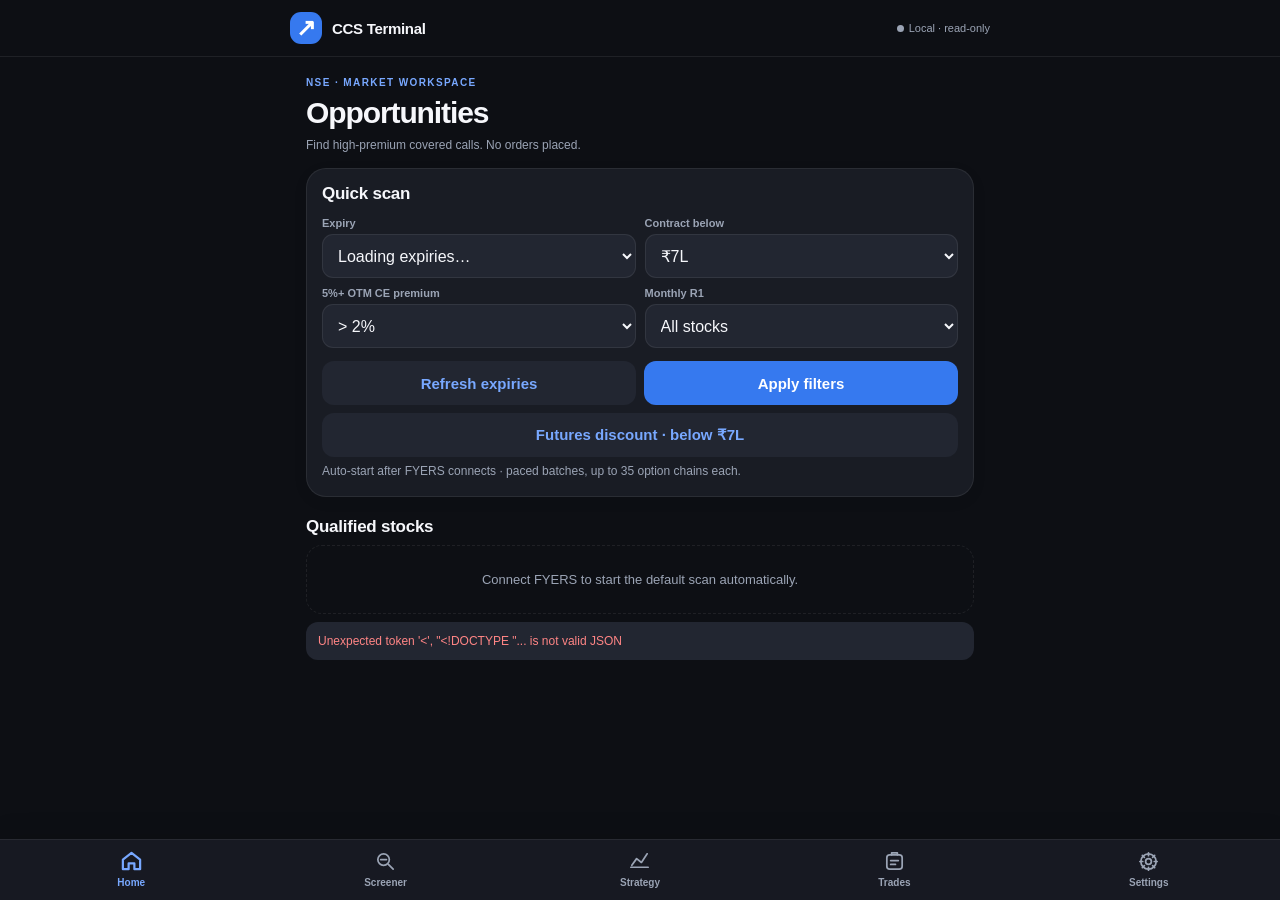
==== commit 2e71fda5: "Label cached call provenance and warn when using saved data in strategy builder" ====
--- a/dhan_visual/phone/index.html
+++ b/dhan_visual/phone/index.html
@@ -46,15 +46,15 @@
 async function getMonths(){let m=await api("/months");setMonths(m.months,m.default)}
 action("months",getMonths);action("chainMonths",getMonths);
 function metrics(items){let n=el("div","metrics");for(let [name,value] of items){let c=el("div","metric");c.append(el("span","",name),el("b","",value));n.append(c)}return n}
-function openCallDetail(r){const d=r.otm_call_detail,n=$("ceSheetBody");n.replaceChildren();if(!d){n.append(el("p","muted","Exact call quote unavailable in this snapshot. Refresh the scan to retrieve it."));$("ceSheet").showModal();return}n.append(el("p","muted",d.symbol+" · "+d.expiry+" · FYERS scan snapshot"),el("div","ce-sheet-strike",rupee(d.strike)+" CE"),el("p","muted","Selected quoted call strike at least 5% above the option-chain underlying price."));for(let [label,value] of [["OTM CE premium",pct(d.premium_pct)],["Underlying price used",rupee(d.underlying_ltp)],["Strike above underlying",pct(d.distance_pct)],["Call LTP / share",rupee(d.call_ltp)],["Bid / ask",rupee(d.bid)+" / "+rupee(d.ask)],["Lot size",fmt(r["Lot size"],0)],["Indicative gross premium / lot",rupee(d.lot_credit)]]){let row=el("div","row ce-sheet-row");row.append(el("span","muted",label),el("strong","",value));n.append(row)}n.append(el("p","muted","Premium % = call LTP ÷ option-chain underlying LTP × 100. Cash CMP may differ. LTP is not a guaranteed executable sell price."));$("ceSheet").showModal()}
+function openCallDetail(r){const d=r.otm_call_detail,n=$("ceSheetBody");n.replaceChildren();if(!d){n.append(el("p","muted","Exact call quote unavailable in this snapshot. Refresh the scan to retrieve it."));$("ceSheet").showModal();return}n.append(el("p","muted",d.symbol+" · "+d.expiry+" · "+(displaySource==="cached"?"Saved FYERS snapshot":"FYERS scan snapshot")+" · "+(snapshot.completed_at||snapshot.asof||"time unavailable")),el("div","ce-sheet-strike",rupee(d.strike)+" CE"),el("p","muted","Selected quoted call strike at least 5% above the option-chain underlying price."));for(let [label,value] of [["OTM CE premium",pct(d.premium_pct)],["Underlying price used",rupee(d.underlying_ltp)],["Strike above underlying",pct(d.distance_pct)],["Call LTP / share",rupee(d.call_ltp)],["Bid / ask",rupee(d.bid)+" / "+rupee(d.ask)],["Lot size",fmt(r["Lot size"],0)],["Indicative gross premium / lot",rupee(d.lot_credit)]]){let row=el("div","row ce-sheet-row");row.append(el("span","muted",label),el("strong","",value));n.append(row)}n.append(el("p","muted","Premium % = call LTP ÷ option-chain underlying LTP × 100. Cash CMP may differ. LTP is not a guaranteed executable sell price."));$("ceSheet").showModal()}
 function callButton(r,cls=""){let b=el("button","ce-tap "+cls,pct(r["5%+ OTM CE (%)"])+" ›");b.type="button";b.setAttribute("aria-label","View "+r.Stock+" call strike and premium details");b.onclick=()=>openCallDetail(r);return b}
 $("ceClose").onclick=()=>$("ceSheet").close();
 $("ceSheet").addEventListener("click",e=>{if(e.target===$("ceSheet"))$("ceSheet").close()});
-function stockCard(r,technical=false){let s=el("article","stock"),top=el("div","row"),a=el("a","",r.Stock);a.href="https://www.tradingview.com/chart/?symbol="+encodeURIComponent("NSE:"+r.Stock);a.target="_blank";a.rel="noopener noreferrer";top.append(a,el("span","muted",r["> R1"]||"R1 unknown"));s.append(top);let data=el("div","data");for(let [k,v] of [["CMP",rupee(r["CMP (₹)"])],["5%+ CE",pct(r["5%+ OTM CE (%)"])],["ATM straddle",rupee(r["ATM Straddle Total (₹)"])],["Lot",fmt(r["Lot size"],0)],["Contract",rupee(r["Contract size (₹)"])],["Straddle %",pct(r["Straddle (%)"])]]){let box=el("div");box.append(el("span","",k),k==="5%+ CE"?callButton(r):el("b","",v));data.append(box)}s.append(data);let d=el("details"),summary=el("summary","","All available fields");d.append(summary);for(let [k,v] of Object.entries(r)){if(k==="Stock"||k==="bullish_checks"||k==="technical_asof"||k==="otm_call_detail")continue;let row=el("div","row muted");row.append(el("span","",k),k==="5%+ OTM CE (%)"?callButton(r):el("span","",fmt(v)));d.append(row)}s.append(d);let b=el("button","secondary wide","Open strategy");b.onclick=()=>{$("symbol").value=r.Stock;if(snapshot.expiry)$("chainMonth").value=snapshot.expiry;if(r["CMP (₹)"]!=null)$("avg").value=r["CMP (₹)"];if(r["Lot size"]!=null)$("lot").value=r["Lot size"];tab("strategy")};b.style.marginTop="10px";s.append(b);return s}
+function stockCard(r,technical=false){let s=el("article","stock"),top=el("div","row"),a=el("a","",r.Stock);a.href="https://www.tradingview.com/chart/?symbol="+encodeURIComponent("NSE:"+r.Stock);a.target="_blank";a.rel="noopener noreferrer";top.append(a,el("span","muted",r["> R1"]||"R1 unknown"));s.append(top);let data=el("div","data");for(let [k,v] of [["CMP",rupee(r["CMP (₹)"])],["5%+ CE",pct(r["5%+ OTM CE (%)"])],["ATM straddle",rupee(r["ATM Straddle Total (₹)"])],["Lot",fmt(r["Lot size"],0)],["Contract",rupee(r["Contract size (₹)"])],["Straddle %",pct(r["Straddle (%)"])]]){let box=el("div");box.append(el("span","",k),k==="5%+ CE"?callButton(r):el("b","",v));data.append(box)}s.append(data);let d=el("details"),summary=el("summary","","All available fields");d.append(summary);for(let [k,v] of Object.entries(r)){if(k==="Stock"||k==="bullish_checks"||k==="technical_asof"||k==="otm_call_detail")continue;let row=el("div","row muted");row.append(el("span","",k),k==="5%+ OTM CE (%)"?callButton(r):el("span","",fmt(v)));d.append(row)}s.append(d);let b=el("button","secondary wide","Open strategy");b.onclick=()=>smartStrategy(r);b.style.marginTop="10px";s.append(b);return s}
 function rowsInto(id,rows,technical=false){let n=$(id);n.className=rows.length?"":"empty";n.replaceChildren(...rows.map(r=>stockCard(r,technical)));if(!rows.length)n.textContent="No matching stocks in this snapshot."}
 let smartLimit=8;
 const smartLabels={ema200:"200 EMA",ema50:"50 EMA",ema20:"20 EMA",monthly_r1:"R1"};
-function smartStrategy(r){$("symbol").value=r.Stock;if(snapshot.expiry)$("chainMonth").value=snapshot.expiry;if(r["CMP (₹)"]!=null)$("avg").value=r["CMP (₹)"];if(r["Lot size"]!=null)$("lot").value=r["Lot size"];tab("strategy")}
+function smartStrategy(r){$("symbol").value=r.Stock;if(snapshot.expiry)$("chainMonth").value=snapshot.expiry;if(r["CMP (₹)"]!=null)$("avg").value=r["CMP (₹)"];if(r["Lot size"]!=null)$("lot").value=r["Lot size"];tab("strategy");if(displaySource==="cached")message("Strategy inputs are from saved data. Verify the current expiry, CMP and call premium before use.");else if(!val("chainMonth"))message("This snapshot expiry is unavailable. Select a verified current expiry before loading the chain.",true)}
 function smartCard(item,index){const {row:r,score,total,premium,unknown,cePoints,technicalPoints,technicalMax,passed,selectedCount}=item;let card=el("article","smart-card"+(index===0&&passed>0?" leading":"")+(passed===0?" smart-zero":"")),head=el("div","smart-head"),name=el("div","smart-name");name.append(el("strong","",r.Stock),el("div","smart-caption",passed===0?"No verified bullish passes":unknown?"Incomplete evidence":passed===selectedCount?"All selected trend conditions met":passed+"/"+selectedCount+" bullish conditions met"));head.append(el("span","smart-rank",String(index+1).padStart(2,"0")),name,el("span","smart-score",fmt(score,1)+"/"+total));card.append(head);let meter=el("div","smart-meter"),fill=el("span");fill.style.width=100*score/total+"%";meter.append(fill);card.append(meter);let chips=el("div","smart-checks");for(let k of CCSSmart.criteria){let flag=r.bullish_checks?.[k],label=smartLabels[k],chosen=selectedSmart().includes(k);let chip=el("span","smart-chip "+(flag===true?"yes":flag===false?"no":"unknown"),(flag===true?"✓ ":flag===false?"– ":"? ")+label);chip.title=label+": "+(flag===true?"Above":flag===false?"At or below":"Unknown")+(chosen?" · "+(flag===true?CCSSmart.weights[k]:0)+"/"+CCSSmart.weights[k]+" pts":" · not scored");if(!chosen)chip.style.opacity=".5";chips.append(chip)}card.append(chips);let line=el("div","smart-premium-line"),p=el("div"),info=el("div");p.append(el("div","smart-caption","5%+ OTM CE premium"),callButton(r,"smart-premium"));info.append(el("div","smart-caption","CMP "+rupee(r["CMP (₹)"])),el("div","smart-caption","Contract "+rupee(r["Contract size (₹)"])));line.append(p,info);card.append(line);let breakdown=el("div","smart-breakdown");for(let [label,points] of [["Premium points",fmt(cePoints,1)+"/50"],["Trend points",technicalPoints+"/"+technicalMax]]){let box=el("div","",label);box.append(el("strong","",points));breakdown.append(box)}card.append(breakdown);if(passed===0)card.append(el("p","warning-text","Premium-only score. No selected bullish condition confirmed."));if(r.bullish_checks?.ema200!==true)card.append(el("p","warning-text",r.bullish_checks?.ema200===false?"CMP is not above EMA 200. Long-term trend condition is not met.":"EMA 200 not verified; do not assume bullishness."));if(unknown)card.append(el("p","warning-text",unknown+" selected condition(s) unknown; not counted as passes."));if(r.technical_asof)card.append(el("div","smart-caption","Daily indicators as of "+r.technical_asof));let b=el("button","secondary wide","Open strategy");b.style.marginTop="9px";b.onclick=()=>smartStrategy(r);card.append(b);return card}
 function selectedSmart(){return [...document.querySelectorAll("[data-smart]:checked")].map(n=>n.dataset.smart)}
 function renderSmart(){const p=$("smartPanel"),n=$("smartRows");p.hidden=!snapshot.filters;if(p.hidden){n.replaceChildren();return}let selected=selectedSmart(),ranked=CCSSmart.rank(snapshot.rows,selected);$("smartStatus").textContent=!selected.length?"Select at least one condition to rank.":snapshot.error?"Scan stopped · partial ranking only.":snapshot.pending?"Preliminary ranking · updates as the scan loads.":ranked.length+" eligible stocks ranked · "+ranked.filter(x=>x.passed===x.selectedCount).length+" meet all selected conditions.";n.replaceChildren(...ranked.slice(0,smartLimit).map(smartCard));if(!ranked.length)n.append(el("div","empty",selected.length?"No eligible stocks with a verified call premium yet.":"Select a bullish condition above."));$("smartMore").hidden=ranked.length<=smartLimit;$("smartMore").textContent="Show more ("+Math.max(0,ranked.length-smartLimit)+")"}
